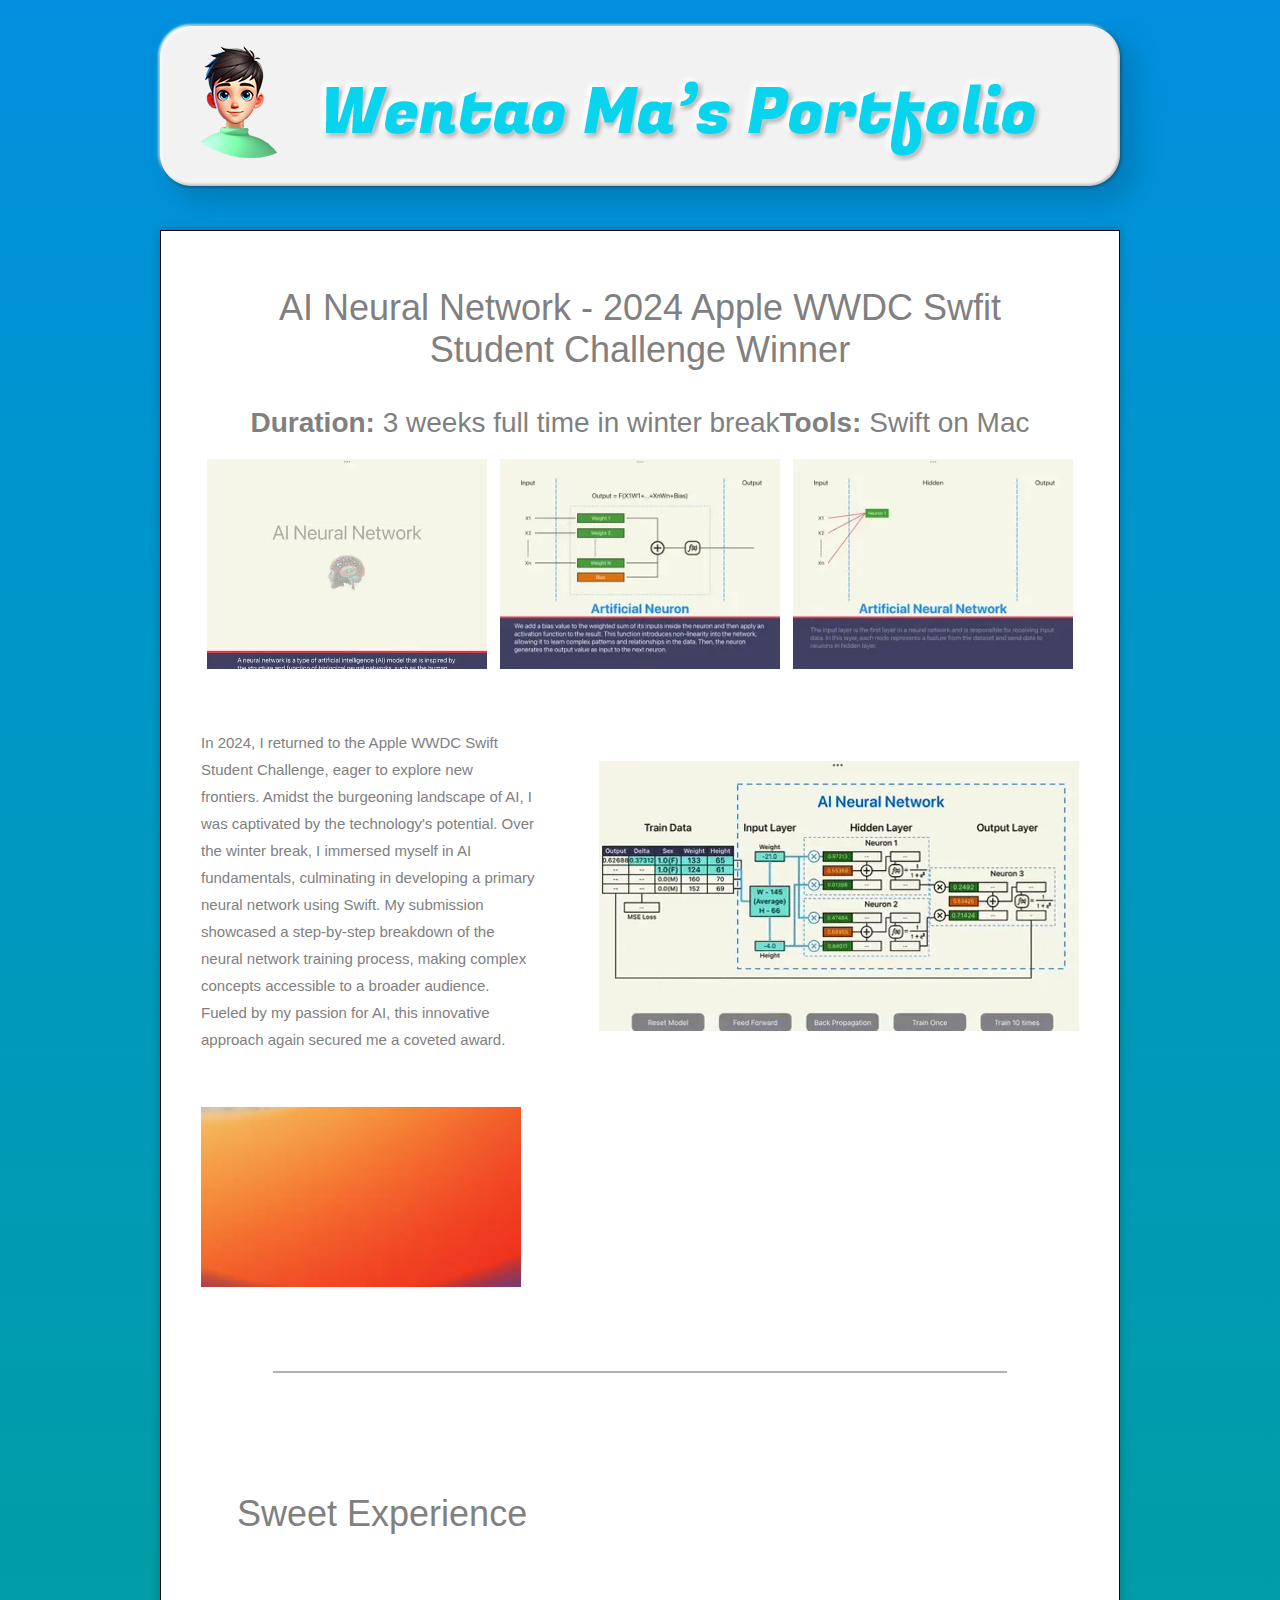
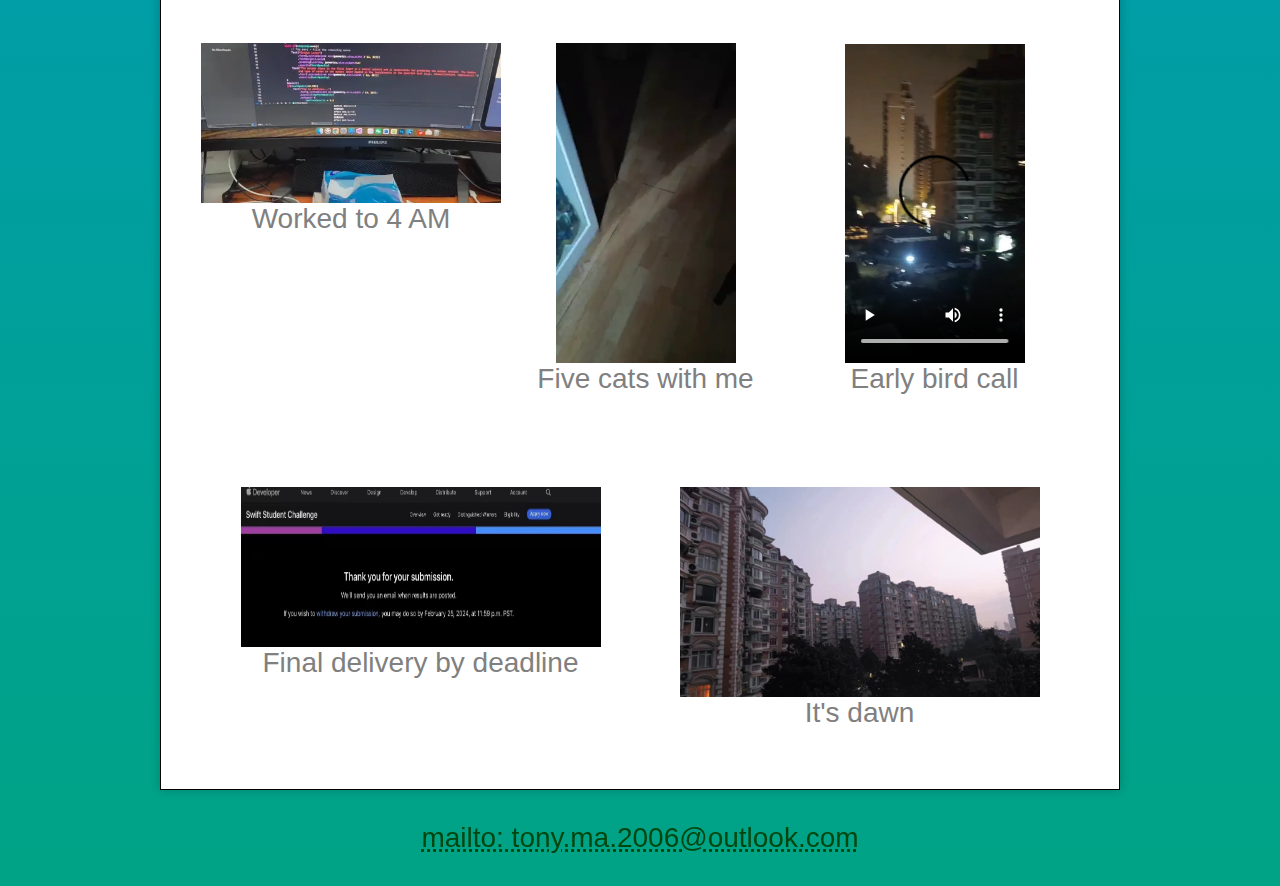
==== AINeuralNetwork.html @ d580c27d "Update01" ====
<!DOCTYPE html PUBLIC "-//W3C//DTD XHTML 1.0 Transitional//EN" "http://www.w3.org/TR/xhtml1/DTD/xhtml1-transitional.dtd">
<html xmlns="http://www.w3.org/1999/xhtml" lang="en">
<head profile="http://gmpg.org/xfn/11">
<meta http-equiv="Content-Type" content="text/html; charset=UTF-8">
<meta name="viewport" content="initial-scale=1.0, width=device-width">


<title>Wentao Ma‘s portfolio</title>

<link rel="shortcut icon" href="./Images/favicon.ico" title="Favicon">
<script src="https://code.jquery.com/jquery-3.6.0.min.js"></script>
<link rel="stylesheet" href="./Style/style.css" type="text/css" media="screen">
<link rel="stylesheet" href="./Resources/menu_cornermorph.css" type="text/css" media="screen">
<link rel="stylesheet" href="./Style/main.css">
<link rel="stylesheet" href="./Style/demo.css">

<meta name="keywords" content="Wentao, Ma, portfolio, Game, Application, Design, Computer, Science">
<meta name="description" content="Wentao Ma's portfolio - A boy likes new challenge and fun.">
<meta name="viewport" content="width=device-width, initial-scale=1.0">
<meta name="robots" content="index, follow, max-image-preview:large, max-snippet:-1, max-video-preview:-1">
<meta property="og:locale" content="en_US">
<meta property="og:type" content="website">
<meta property="og:title" content="Home - Wentao Ma's portfolio">
<meta property="og:url" content="https://tonytheshrimp.github.io/MyPortfolio/">
<meta property="og:site_name" content="Wentao Ma">
<meta property="og:image:width" content="1200">
<meta property="og:image:height" content="1074">
<meta property="og:image:type" content="image/jpeg">

<link rel="shortlink" href="https://tonytheshrimp.github.io/MyPortfolio/">
<link rel="icon" href="./Images/favicon32.png" sizes="32x32">
<link rel="icon" href="./Images/favicon192.png" sizes="192x192">
<link rel="apple-touch-icon" href="./Images/favicon180.png">
<meta name="msapplication-TileImage" content="./Images/favicon192.png">
	
	
</head>
<body>
<button id="fixed-button" onclick="ShowBoxes()" style="display:none;">Back</button>

<div class="container">

        <main>
		
			<section id="Section-Container">
				<div>
					<img class="banner" src="./Images/TopTitle.png" alt="Banner Image" />
				</div>

				<div id="centered-box05" class="centered-box">
	<div class="centered-box01-captial01">AI Neural Network - 2024 Apple WWDC Swfit Student Challenge Winner</div>
		<div class="project-duration"><b>Duration:</b> 3 weeks full time in winter break<b>Tools:</b> Swift on Mac </div>
		<div class="centered-box01-left">
			<div class="centered-box01-image-box">
				<img src="./Images/AINautralNetwork-2.webp" alt="Image 3" style="width:280px;height:210px;">
			</div>
			<div class="centered-box01-image-box">
				<img src="./Images/AINautralNetwork-3.webp" alt="Image 3" style="width:280px;height:210px;">
			</div>
			<div class="centered-box01-image-box">
				<img src="./Images/AINautralNetwork-4.webp" alt="Image 3" style="width:280px;height:210px;">
			</div>
		</div>
		<div class="centered-box01-right">
			<div class="centered-box01-description" style="font-size:15px">In 2024, I returned to the Apple WWDC Swift Student Challenge, eager to explore new frontiers. Amidst the burgeoning landscape of AI, I was captivated by the technology's potential. Over the winter break, I immersed myself in AI fundamentals, culminating in developing a primary neural network using Swift. My submission showcased a step-by-step breakdown of the neural network training process, making complex concepts accessible to a broader audience. Fueled by my passion for AI, this innovative approach again secured me a coveted award.<br /><br /><br />
			<img src="./Images/WWDCWinner2024.webp" alt="Image 3" style="width:320px;height:180px;">
			</div>
			<div class="centered-box01-image-box" style="padding-top:32px;">
				<img src="./Images/AINautralNetwork-1.webp" alt="Image 3" style="width:480px;height:270px;">
			</div>
		</div>
		<hr style="border: 1px solid #B0B0B0; width: 80%; margin: 64px auto;" />
		<div class="centered-box01-right">
			<div class="centered-box01-captial01">Sweet Experience<br /></div>
		</div>
		<div class="centered-box01-right">
			<div class="centered-box01-image-box" style="padding-top:32px;">
				<img src="./Images/AINautralNetwork-5.webp" alt="Image 3" style="width:300px;height:160px;">Worked to 4 AM</img>
			</div>
			<div class="centered-box01-image-box" style="padding-top:32px;">
				<img src="./Images/AINautralNetwork-6.webp" alt="Image 3" style="width:180px;height:320px;">Five cats with me</img>
			</div>
			<div class="centered-box01-image-box" style="padding-top:32px;">
				<video width="180" height="320" controls>
				  <source src="./Images/AINautralNetwork-6.mp4" type="video/mp4"></source>
				</video>
			<p style="text-align: center; text-color:black; display:block;font-size:16px;"></p>
			Early bird call
			</div>


		</div>
		<div class="centered-box01-right">
			<div class="centered-box01-image-box" style="padding-top:32px;">
				<img src="./Images/AINautralNetwork-8.webp" alt="Image 3" style="width:360px;height:160px;">Final delivery by deadline</img>
			</div>
			<div class="centered-box01-image-box" style="padding-top:32px;">
				<img src="./Images/AINautralNetwork-9.webp" alt="Image 3" style="width:360px;height:210px;">It's dawn</img>
			</div>
		</div>
	</div>
					<!--
	<div id="centered-box02" class="centered-box">
		<div class="centered-box01-captial01">Hellevator!</div>
		<div class="project-duration"><b>Duration:</b> 3 weeks full time  <b>Tools:</b> Unity </div>
		<div class="centered-box01-left">
			<div class="centered-box01-image-box">
				<img src="./Images/Helevator-1.webp" alt="Image 1" style="width:480px;height:270px;">
			</div>
			<div class="centered-box01-description" style="padding:16px;font-size:24px;">A whimsy game about sorting ghosts into the correct levels of the inferno.</div>
		</div>
		<div class="centered-box01-right">
			<div class="centered-box01-description">Step into the shoes of Dante, a twelve-year-old in an unexpected predicament. After a fateful math test cheat, he tumbles headfirst into the fiery depths of Hell. Now, under the watchful eye of the infamous Mephistopheles, Dante takes on a peculiar role: elevator operator to the underworld. As ghosts, spirits, and souls file past, he must swiftly judge their earthly transgressions based on their "life receipts." With the clock ticking and Mephistopheles's expectations soaring, Dante must navigate the delicate balance of justice and efficiency. One misstep could seal his fate in this infernal realm.</div>
			<div class="centered-box01-image-box">
				<img src="./Images/Helevator-2.webp" alt="Image 1" style="width:480px;height:270px;">
			</div>
		</div>
		<div class="centered-box01-left">
			<div class="centered-box01-image-box">
				<img src="./Images/Helevator-4.png" alt="Image 1" style="width:400px;height:225px;">
			</div>
			<div class="centered-box01-description" style="padding:16px;font-size:18px;">This game was developed during the National High School Game Academy in CMU.<br />Our team named Peculiar Geese with five members: Megan (production, sound design), Ellie (art), Ashley (art), Alex (programming) and me (programming).<br />It received the Best Use of TA Resources award for involving all the TAs in voiceover.</div>

		</div>
		<div class="centered-box01-right">
			<div class="centered-box01-image-box">
				<img src="./Images/Helevator-5.png" alt="Image 1" style="width:400px;height:225px;">
			</div>
			<div class="centered-box01-image-box">
				<img src="./Images/Helevator-6.png" alt="Image 1" style="width:400px;height:225px;">
			</div>
		</div>
		<div class="centered-box01-right">
			<div class="centered-box01-image-box">
				<img src="./Images/Helevator-3.webp" alt="Image 1" style="width:480px;height:270px;">
			</div>
			<div class="centered-box04-container" style="margin:16px">
			Source code and introduced video are available on Github and Youtube now.<br />
			<a href="https://youtu.be/_uwp3-n0640"><img src="./Images/ARSports-Youtube.webp" alt="Image 1" style="width:144px;height:44px;marging:10px;"></a>
			<a href="https://github.com/ObjectOops/Hellevator"><img src="./Images/GitHub_Logo.png" alt="Image 1" style="width:144px;height:64px;marging:10px;"></a>
			</div>
		</div>
	</div>
	<div id="centered-box03" class="centered-box">
		<div class="centered-box01-captial01">Monument Valley Clone</div>
		<div class="project-duration"><b>Duration:</b> 6 weeks in summer break<b>Tools:</b> Unity, Javascript </div>
		<div class="centered-box01-right">
		</div>
		<div class="centered-box01-right">
			<div class="centered-box01-description">Monument Valley is one of my favorite games. Cleverly using optical illusions, the game creates seemingly impossible mazes and paths, giving players a sense of surprise and accomplishment when solving puzzles. The first time I saw this game, I couldn't help but be amazed by its creativity. <br /></div>
			<div class="centered-box01-image-box">
				<img src="./Images/3DProject-5.png" alt="Image 1" style="width:240px;height:360px;">
			</div>
		</div>
		<div class="centered-box01-right">
			<div class="centered-box01-image-box">
				<img src="./Images/3DProject-6.jpg" alt="Image 1" style="width:360px;height:320px;">
				<img src="./Images/3DProject-7.gif" alt="Image 1" style="width:360px;height:320px;">
			</div>
			<div class="centered-box01-description">This summer, based on the open source project on Github:<a href="https://github.com/snhwv/Monument-Valley">https://github.com/snhwv/Monument-Valley</a>, I made a simple implementation myself.<br />The basic 3D visual dislocation technology of the Monument Valley game is just orthogonal projection in computer graphics. After projecting 3D objects onto a 2D plane, the connection relationship of 3D space objects is determined based on the position relationship on the 2D plane. This makes it possible to achieve path connections that are impossible in reality.
			<img src="./Images/3DProject-8.png" alt="Image 1" style="width:480px;height:250px;">
			</div>

		</div>

		<div class="centered-box01-right">
		The original open source project is based on the Javascript, use three.js framework. After understanding the basic principles, I implemented the game using Javascript and Unity, and made several simple experimental levels.
		</div>
		<div class="centered-box01-right">
			<div class="centered-box01-image-box">
				<img src="./Images/3DProject-1.webp" alt="Image 1" style="width:240px;height:225px;">
			</div>
			<div class="centered-box01-image-box">
				<img src="./Images/3DProject-2.webp" alt="Image 1" style="width:240px;height:225px;">
			</div>
			<div class="centered-box01-image-box">
				<img src="./Images/3DProject-3.webp" alt="Image 1" style="width:240px;height:225px;">
			</div>

		</div>
	</div>
	<div id="centered-box04" class="centered-box">
		<div class="centered-box01-right">
		<div class="centered-box01-captial01">还没做好</div>
		</div>
	</div>
	<div id="centered-box05" class="centered-box">
	<div class="centered-box01-captial01">AI Neural Network - 2024 Apple WWDC Swfit Student Challenge Winner</div>
		<div class="project-duration"><b>Duration:</b> 3 weeks full time in winter break<b>Tools:</b> Swift on Mac </div>
		<div class="centered-box01-left">
			<div class="centered-box01-image-box">
				<img src="./Images/AINautralNetwork-2.webp" alt="Image 3" style="width:280px;height:210px;">
			</div>
			<div class="centered-box01-image-box">
				<img src="./Images/AINautralNetwork-3.webp" alt="Image 3" style="width:280px;height:210px;">
			</div>
			<div class="centered-box01-image-box">
				<img src="./Images/AINautralNetwork-4.webp" alt="Image 3" style="width:280px;height:210px;">
			</div>
		</div>
		<div class="centered-box01-right">
			<div class="centered-box01-description" style="font-size:15px">In 2024, I returned to the Apple WWDC Swift Student Challenge, eager to explore new frontiers. Amidst the burgeoning landscape of AI, I was captivated by the technology's potential. Over the winter break, I immersed myself in AI fundamentals, culminating in developing a primary neural network using Swift. My submission showcased a step-by-step breakdown of the neural network training process, making complex concepts accessible to a broader audience. Fueled by my passion for AI, this innovative approach again secured me a coveted award.<br /><br /><br />
			<img src="./Images/WWDCWinner2024.webp" alt="Image 3" style="width:320px;height:180px;">
			</div>
			<div class="centered-box01-image-box" style="padding-top:32px;">
				<img src="./Images/AINautralNetwork-1.webp" alt="Image 3" style="width:480px;height:270px;">
			</div>
		</div>
		<div class="centered-box01-right">
			<div class="centered-box01-description" style="font-size:18px">Sweet Experience<br /></div>
		</div>
		<div class="centered-box01-right">
			<div class="centered-box01-image-box" style="padding-top:32px;">
				<img src="./Images/AINautralNetwork-5.webp" alt="Image 3" style="width:300px;height:160px;">Worked to 4 AM</img>
			</div>
			<div class="centered-box01-image-box" style="padding-top:32px;">
				<img src="./Images/AINautralNetwork-6.webp" alt="Image 3" style="width:180px;height:320px;">Five cats with me</img>
			</div>
			<div class="centered-box01-image-box" style="padding-top:32px;">
				<video width="180" height="320" controls>
				  <source src="./Images/AINautralNetwork-6.mp4" type="video/mp4"></source>
				</video>
			<p style="text-align: center; text-color:black; display:block;font-size:16px;"></p>
			Early bird call
			</div>


		</div>
		<div class="centered-box01-right">
			<div class="centered-box01-image-box" style="padding-top:32px;">
				<img src="./Images/AINautralNetwork-8.webp" alt="Image 3" style="width:360px;height:160px;">Final delivery by deadline</img>
			</div>
			<div class="centered-box01-image-box" style="padding-top:32px;">
				<img src="./Images/AINautralNetwork-9.webp" alt="Image 3" style="width:360px;height:210px;">It's dawn</img>
			</div>
		</div>
	</div>
	<div id="centered-box06" class="centered-box">
		<div class="centered-box01-captial01">Computer Graphics Course</div>
		<div class="centered-box01-right">
			<div class="centered-box01-description" style="font-size:15px">I studied the basic courses of computer graphics at edx, learned the necessary mathematical knowledge, understood the concepts of 3D, the principles of space mapping, and the basic implementation algorithms such as texturing and lighting.
			</div>
			<div class="centered-box01-image-box" style="padding-top:32px;">
				<img src="./Images/Other-1.webp" alt="Image 3" style="width:240px;height:270px;">
			</div>
		</div>
		<div class="centered-box01-captial01">Unity Shader Implementation</div>
		<div class="centered-box01-right">
			<div class="centered-box01-description" style="font-size:15px">Although Unity has provided the ShaderGraph function to simplify the implementation of shaders greatly, experienced seniors recommended that I understand the implementation of shaders from the code level as a necessary essential skill for a developer, so I followed the tutorial and worked hard to implement some basic shaders. This allowed me to understand the fundamental underlying logic of 3D graphics operations. I also more clearly mastered implementing simple shaders as needed and controlling the realization of the required 3D effects.
			</div>
		</div>
		<div class="centered-box01-right">
			<div class="centered-box01-image-box" style="padding-top:32px;">
				<img src="./Images/Other-2.webp" alt="Image 3" style="width:260px;height:160px;">Simple Shader</img>
			</div>
			<div class="centered-box01-image-box" style="padding-top:32px;">
				<img src="./Images/Other-3.webp" alt="Image 3" style="width:260px;height:160px;">Bump Map</img>
			</div>
			<div class="centered-box01-image-box" style="padding-top:32px;">
				<img src="./Images/Other-4.webp" alt="Image 3" style="width:260px;height:160px;">Illumination</img>
			</div>
		</div>
		<div class="centered-box01-right">
			<div class="centered-box01-image-box" style="padding-top:32px;">
				<img src="./Images/Other-5.webp" alt="Image 3" style="width:260px;height:160px;">Illumination 2</img>
			</div>
			<div class="centered-box01-image-box" style="padding-top:32px;">
				<img src="./Images/Other-6.webp" alt="Image 3" style="width:260px;height:160px;">Transparent</img>
			</div>
			<div class="centered-box01-image-box" style="padding-top:32px;">
				<img src="./Images/Other-7.webp" alt="Image 3" style="width:260px;height:160px;">Mirror</img>
			</div>
		</div>
		<div class="centered-box01-right">
			<div class="centered-box01-image-box" style="padding-top:32px;">
				<img src="./Images/Other-8.webp" alt="Image 3" style="width:260px;height:160px;">360 view box</img>
			</div>
			<div class="centered-box01-image-box" style="padding-top:32px;">
				<img src="./Images/Other-9.webp" alt="Image 3" style="width:260px;height:160px;">Water</img>
			</div>
			<div class="centered-box01-image-box" style="padding-top:32px;">
				<img src="./Images/Other-10.webp" alt="Image 3" style="width:260px;height:160px;">Frog</img>
			</div>
		</div>
	</div>
		-->
					<div style="margin:32px;">
						<p> <a href="mailto: tony.ma.2006@outlook.com" style="color:red;"> mailto: tony.ma.2006@outlook.com </a></p>
					</div>
				</div></section>
    
            
     
        </main>
    </div>
	
<script>
	/*
    let aniImageReady = [false, false, false, false, false, false];

// 添加鼠标悬停事件监听器
document.getElementById('imgBox01').addEventListener('mouseover', () => {
	if (aniImageReady[5]) {
        // 更改图像源
        const img1 = document.getElementById('imgBoxFore01');
        img1.style.display = "none";  // 显示图片
        const img2 = document.getElementById('imgBoxAni01');
        img2.style.display = "block";  // 显示图片
	/*
    document.getElementById('imgBoxFore01').src = './Images/ARSports-1.webp';
     document.getElementById('item-title01').style.color = 'blue';
     */ /*
    }
	
});

// 添加鼠标移出事件监听器
document.getElementById('imgBox01').addEventListener('mouseout', () => {
	if (aniImageReady[5]) {
		// 恢复原始图像源
		const img1 = document.getElementById('imgBoxFore01');
		img1.style.display = "block";  // 显示图片
		const img2 = document.getElementById('imgBoxAni01');
		img2.style.display = "none";  // 显示图片
	}
});

// 添加鼠标悬停事件监听器
document.getElementById('imgBox02').addEventListener('mouseover', () => {
    // 更改图像源
    document.getElementById('imgBoxFore02').src = './Images/Helevator-1.webp';
	 document.getElementById('item-title02').style.color = 'blue';
});

// 添加鼠标移出事件监听器
document.getElementById('imgBox02').addEventListener('mouseout', () => {
    // 恢复原始图像源
    document.getElementById('imgBoxFore02').src = './Images/Helevator-0.webp';
	document.getElementById('item-title02').style.color = 'gray';
});
	
// 添加鼠标悬停事件监听器
document.getElementById('imgBox03').addEventListener('mouseover', () => {
    // 更改图像源
    document.getElementById('imgBoxFore03').src = './Images/3DProject-1.webp';
	document.getElementById('item-title03').style.color = 'blue';
});

// 添加鼠标移出事件监听器
document.getElementById('imgBox03').addEventListener('mouseout', () => {
    // 恢复原始图像源
    document.getElementById('imgBoxFore03').src = './Images/3DProject-0.webp';
	document.getElementById('item-title03').style.color = 'gray';
} );
	 
// 添加鼠标悬停事件监听器
document.getElementById('imgBox04').addEventListener('mouseover', () => {
    // 更改图像源
    document.getElementById('imgBoxFore04').src = './Images/ARSports-1.webp';
	document.getElementById('item-title04').style.color = 'blue';
});

// 添加鼠标移出事件监听器
document.getElementById('imgBox04').addEventListener('mouseout', () => {
    // 恢复原始图像源
    document.getElementById('imgBoxFore04').src = './Images/ARSports-0.webp';
	document.getElementById('item-title04').style.color = 'gray';
});

// 添加鼠标悬停事件监听器
document.getElementById('imgBox05').addEventListener('mouseover', () => {
    // 更改图像源
    document.getElementById('imgBoxFore05').src = './Images/AINautralNetwork-1.webp';
	 document.getElementById('item-title05').style.color = 'blue';
});

// 添加鼠标移出事件监听器
document.getElementById('imgBox05').addEventListener('mouseout', () => {
    // 恢复原始图像源
    document.getElementById('imgBoxFore05').src = './Images/AINautralNetwork-0.webp';
	document.getElementById('item-title05').style.color = 'gray';
});
	 
// 添加鼠标悬停事件监听器
document.getElementById('imgBox06').addEventListener('mouseover', () => {
    // 更改图像源
    document.getElementById('imgBoxFore06').src = './Images/Other-1.webp';
	document.getElementById('item-title06').style.color = 'blue';
});

// 添加鼠标移出事件监听器
document.getElementById('imgBox06').addEventListener('mouseout', () => {
    // 恢复原始图像源
    document.getElementById('imgBoxFore06').src = './Images/Other-0.webp';
	document.getElementById('item-title06').style.color = 'gray';
});

	

	window.onload = function () {
        console.log('window.onload');
        const img1 = document.getElementById('imgBoxAni01');
        img1.src = './Images/ARSports-1.webp';  // 在页面完全加载后设置图片的 src
		img1.style.display = "block";  // 显示图片

        img1.onload = function () {
			aniImageReady[0] = true;
            console.log('Image01 load!');
		};

        const img2 = document.getElementById('imgBoxAni02');
        img2.src = './Images/Helevator-1.webp';  // 在页面完全加载后设置图片的 src
        img2.style.display = "block";  // 显示图片

        img2.onload = function () {
            aniImageReady[1] = true;
		};

        const img3 = document.getElementById('imgBoxAni03');
        img3.src = './Images/3DProject-1.webp';  // 在页面完全加载后设置图片的 src
        img3.style.display = "block";  // 显示图片

        img3.onload = function () {
            aniImageReady[2] = true;
		};

        const img4 = document.getElementById('imgBoxAni04');
        img4.src = './Images/Other-1.webp';  // 在页面完全加载后设置图片的 src
        img4.style.display = "block";  // 显示图片

        img4.onload = function () {
            aniImageReady[3] = true;
		};

        const img5 = document.getElementById('imgBoxAni05');
        img5.src = './Images/AINautralNetwork-1.webp';  // 在页面完全加载后设置图片的 src
        img5.style.display = "block";  // 显示图片

        img5.onload = function () {
            aniImageReady[4] = true;
		};

        const img6 = document.getElementById('imgBoxAni07');
        img6.src = './Images/ARSports-1.webp';  // 在页面完全加载后设置图片的 src
        img6.style.display = "block";  // 显示图片

        img6.onload = function () {
            aniImageReady[5] = true;
        };
    };
	*/
var currentBox = null;

$(document).ready(function() {
	window.scrollTo(0, 0);

    $('#gallery-item01').click(function() {
		HideBoxes(); 
		$('#centered-box01').fadeIn(400); // 淡入效果
		currentBox = $('#centered-box01');
    });
    $('#gallery-item02').click(function() {
        HideBoxes(); 
		$('#centered-box02').fadeIn(400); // 淡入效果
		currentBox = $('#centered-box02');
    });
    $('#gallery-item03').click(function() {
        HideBoxes(); 
		$('#centered-box03').fadeIn(400); // 淡入效果
		currentBox = $('#centered-box03');
    });
    $('#gallery-item04').click(function() {
        HideBoxes(); 
		$('#centered-box04').fadeIn(400); // 淡入效果
		currentBox = $('#centered-box04');
    });
    $('#gallery-item05').click(function() {
        HideBoxes(); 
		$('#centered-box05').fadeIn(400); // 淡入效果
		currentBox = $('#centered-box05');
    });
    $('#gallery-item06').click(function() {
        HideBoxes(); 
		$('#centered-box06').fadeIn(400); // 淡入效果
		currentBox = $('#centered-box06');
    });
});


function HideBoxes($target){
	$('#gallery-container').fadeOut(200); // 淡出效果
	$('#fixed-button').fadeIn(400);
		
	$('#Section-Container').height('auto');
	// 延时调用
	setTimeout(function() {
		$('#Section-Container').height( $('#Section-Container').scrollHeight + 'px');
	}, 500);
}

function ShowBoxes(){
	if(currentBox!==null){
		currentBox.fadeOut(200);
	}
	$('#gallery-container').fadeIn(400); // 1000表示淡出时间为1秒（1000毫秒）
	
	$('#fixed-button').fadeOut(200);
		
	$('#Section-Container').height('auto');
	
	// 延时调用
	setTimeout(function() {
		$('#Section-Container').height( $('#Section-Container').scrollHeight + 'px');
	}, 500);
}

</script>

</body>
</html>
---- Style/style.css ----
html {
	font-family: "Helvetica Neue", Helvetica, Tahoma, Arial, sans-serif;
}
html,
body {
  overscroll-behavior-x: none;
  overscroll-behavior-y: none;
  scroll-behavior: smooth;
  min-height: 100%;
}

body {
	display: flex;
	position: relative;
    flex-direction: column;
	align-items: center;
	margin: 0;
	overflow-x: hidden;
	background: linear-gradient(
		to bottom,
		oklch(60% 0.2 230),
		oklch(60% 0.2 180)
	);
	color: #333;
}

.banner {
	width: 1080px;
	height: auto;
	padding-top: 20px;
	display: flex;
	z-index:0;
}

#fixed-button {
  display: none;
  position: fixed;
  top: 320px; /* 距离底部20px */
  left: 50%;
  transform: translateX(500px);
  z-index: 999; /* 设置z-index确保按钮在其他元素之上 */
  background-color: #4CAF50; /* 按钮背景色 */
  color: white;
  padding: 15px 32px;
  text-align: center;
  text-decoration: none;
  display: inline-block;
  font-size: 16px;
}

.centered-box{ 
	display: block;
	width: 960px;
	height: auto;
    padding: 20px;
    background-color: white;
    border: 1px solid #000;
    box-shadow: 0 0 10px rgba(0, 0, 0, 0.2);
    text-align: center;
	color:#808080;
}

.centered-box-01-container {
	display: flex;
    flex-direction: column; /* 垂直排列子元素 */
    width: 100%;
    margin: 0 auto;
    padding: 20px;
}

.centered-box01-captial01 {
	font-size:36px;
	margin: 36px;
}

.centered-box01-left {
    padding: 20px;
	width:100%;
    display: flex;
}

.video-container {
  display: flex;
  flex-direction: column;
  align-items: center;
}

.centered-box01-image-box {
	flex: 1;
    display: fixed;
    text-align: center;
    margin-bottom: 20px;
}

.centered-box01-image-box img {
    width:210px;
    height: 280px;
    display: block;
    margin: 0 auto;
}

.centered-box01-caption {
    margin-top: 15px;
	font-size: 16px;
}

.centered-box01-right {
    width:100%;
    padding: 20px;
	display: flex;
}

.centered-box01-description {
	flex:4;
    flex-grow: 1;
	font-size: 20px;
	text-align: left;
	padding-right: 64px;
	line-height: 1.8;
}

.centered-box-02-container {
	display: none;
    flex-direction: column; /* 垂直排列子元素 */
    width: 100%;
    margin: 0 auto;
    padding: 20px;
}

.centered-box-03-container {
	display: none;
    flex-direction: column; /* 垂直排列子元素 */
    width: 100%;
    margin: 0 auto;
    padding: 20px;
}

.centered-box-04-container {
	display: none;
    flex-direction: column; /* 垂直排列子元素 */
    width: 100%;
    margin: 0 auto;
    padding: 20px;
}

.centered-box04-image-box {
	flex: 1;
    display: fixed;
    text-align: center;
    margin-bottom: 8px;
}
.centered-box01-image-box img {
    display: block;
    margin: 0 auto;
}

.centered-box04-left {
    width:100%;
    padding: 6px;
	display: flex;
}

.centered-box04-right {
    width:100%;
    padding: 6px;
	display: flex;
}

.centered-box04-container{
	flex:4;
    flex-grow: 1;
	font-size: 20px;
	text-align: center;
	padding-right: 64px;
}
.centered-box04-container img{
	margin:8px;
}

.centered-box-next-button {
	flex:1
    align-self: flex-end;
	padding: 10px 20px;
    background-color: #007BFF;
    color: white;
    border: none;
    cursor: pointer;
    font-size: 16px;
    margin-top: 20px;
}

.centered-box-next-button:hover {
    background-color: #0056b3;
}

.gallery {
	display: grid;
	grid-template-columns: repeat(3, 390px);
	grid-gap: 0px;
	justify-content: center;
	margin: 8px 0;
}
.gallery-item {
	position: relative;
	width: 360px;
	height: 450px;
	text-align: center;
    cursor: pointer; /* 设置光标为手形 */
}
.gallery-item:hover {
    transform: scale(1.08); /* 放大15% */
}

.gallery-item img.background {
	width: 100%;
	height: 100%;
	object-fit: cover;
}
.gallery-item img.foreground {
	position: absolute;
	top: 5%;
	left: 50%;
	transform: translateX(-50%);
	width: 94%;
	height: 60%;
    pointer-events: none; 
}
.item-title {
	position: absolute;
	bottom: 15%;
	left: 50%;
	transform: translateX(-50%);
	margin: 0;
	width: 75%;
	height: 30%;
	color: gray;
	display: flex;
	align-items: center;
	justify-content: center;
    pointer-events: none;
}
.footer {
	width: 100%;
	text-align: center;
	padding: 16px;
	background-color: #f1f1f1;
}

.text-container {
	position: absolute;
	bottom: 12%;
	left: 50%;
	transform: translateX(-50%);
	margin: 0;
	width: 86%; 
	height: 20%;
	align-items: center;
	justify-content: center;
	pointer-events: none;
	text-align: left;
	color: black;
}

.small-text {
	background-color: lightgray; /* 浅灰色背景 */
	font-size: 14px; /* 较小字体 */
	margin: 10px 0; /* 段落间距 */
	color: black;
}

.large-bold-text {
	font-weight: bold; /* 加粗字体 */
	font-size: 16px; /* 较大字体 */
	margin: 10px 0; /* 段落间距 */
	color: #404040;
}

.normal-text {
	font-size: 14px; /* 正常字体大小 */
	margin: 10px 0; /* 段落间距 */
	color: gray;
}
---- Resources/menu_cornermorph.css ----
/* Menu Button */

.hvr-underline-from-center {
  display: inline-block;
  vertical-align: middle;
  -webkit-transform: perspective(1px) translateZ(0);
  transform: perspective(1px) translateZ(0);
  box-shadow: 0 0 1px transparent;
  position: relative;
  overflow: hidden;
}
.hvr-underline-from-center:before {
  content: "";
  position: absolute;
  z-index: -1;
  left: 50%;
  right: 50%;
  bottom: 0;
  background: #ffffff;
  height: 2px;
  -webkit-transition-property: left, right;
  transition-property: left, right;
  -webkit-transition-duration: 0.5s;
  transition-duration: 0.5s;
  -webkit-transition-timing-function: ease-out;
  transition-timing-function: ease-out;
}
.hvr-underline-from-center:hover:before, .hvr-underline-from-center:focus:before, .hvr-underline-from-center:active:before {
  left: 0;
  right: 0;
}

.menuHolder {
  	z-index: 9999999999;
	position:fixed;
	top: 38px;
	right:39px;
}
.menuCircle {
  	z-index: 999999999;
	padding:20px 21px 20px 21px;
	-moz-border-radius: 50px;
	-webkit-border-radius: 50px;
	border-radius: 50px;
	-khtml-border-radius: 50px;
	background-color:#f3a6ad;
	position:fixed;
	top: 19px;
	right:18px;
  width: 41px;
  height: 43px;
}

.c-hamburger {
  z-index: 9999999999;
  display: block;
  position: relative;
  overflow: hidden;
  margin: 0px;
  padding: 0px;
  width: 41px;
  height: 43px;
  font-size: 0;
  text-indent: -9999px;
  -webkit-appearance: none;
  -moz-appearance: none;
  appearance: none;
  box-shadow: none;
  border-radius: none;
  border: none;
  cursor: pointer;
  -webkit-transition: background 0.3s;
  transition: background 0.3s;
}

.c-hamburger:focus {
  outline: none;
}

.c-hamburger span {
  display: block;
  position: absolute;
  top: 20px;
  left: 0px;
  right: 0px;
  height: 6px;
  background: #FFFFFF;
	-moz-border-radius: 10px;
-webkit-border-radius: 10px;
border-radius: 10px;
-khtml-border-radius: 10px;
}

.c-hamburger span::before,
.c-hamburger span::after {
  position: absolute;
  display: block;
  left: 0;
  width: 100%;
  height: 6px;
  background-color: #FFFFFF;
  background: #FFFFFF; 
	-moz-border-radius: 10px;
-webkit-border-radius: 10px;
border-radius: 10px;
-khtml-border-radius: 10px;
  content: "";
}

.c-hamburger span::before {
  top: -14px;
}

.c-hamburger span::after {
  bottom: -14px;
}


/**
 * Style 2
 * 
 * Hamburger to "x" (htx). Takes on a hamburger shape, bars slide
 * down to center and transform into an "x".
 */
.c-hamburger--htx {
  background-color: transparent;
}

.c-hamburger--htx span {
  -webkit-transition: background 0s 0.3s;
          transition: background 0s 0.3s;
}

.c-hamburger--htx span::before,
.c-hamburger--htx span::after {
  -webkit-transition-duration: 0.3s, 0.3s;
          transition-duration: 0.3s, 0.3s;
  -webkit-transition-delay: 0.3s, 0s;
          transition-delay: 0.3s, 0s;
}

.c-hamburger--htx span::before {
  -webkit-transition-property: top, -webkit-transform;
          transition-property: top, transform;
}

.c-hamburger--htx span::after {
  -webkit-transition-property: bottom, -webkit-transform;
          transition-property: bottom, transform;
}

/* active state, i.e. menu open */
.c-hamburger--htx.is-active {
  background-color: transparent; 
}

.c-hamburger--htx.is-active span {
  background: none;
}

.c-hamburger--htx.is-active span::before {
  top: 0;
  -webkit-transform: rotate(45deg);
      -ms-transform: rotate(45deg);
          transform: rotate(45deg);
}

.c-hamburger--htx.is-active span::after {
  bottom: 0;
  -webkit-transform: rotate(-45deg);
      -ms-transform: rotate(-45deg);
          transform: rotate(-45deg);
}

.c-hamburger--htx.is-active span::before,
.c-hamburger--htx.is-active span::after {
  -webkit-transition-delay: 0s, 0.3s;
          transition-delay: 0s, 0.3s;
}




.link-list {
	font-size:35px;
	line-height:50px;
	color:#ffffff;
	letter-spacing:1px;
	padding-top:100px;
	padding-left:20%;
}
.link-list li {list-style:none;}
.link-list a:link {color:#ffffff; text-decoration:none;}
.link-list a:visited {color:#ffffff; text-decoration:none;}
.link-list a:hover {color:#ffffff; text-decoration-line: underline; text-decoration-style: wavy; text-decoration-color: #ffffff; text-decoration-thickness: 2px; text-underline-offset: 6px;}
.link-list a:active {color:#ffffff; text-decoration:none;}

.menu-button {
	position: fixed;
	top: 20px;
	right:20px;
	z-index: 9999999999;
	padding: 0;
	border: none;
	color: #ffffff;
	background-color:#f3a6ad;
   	width:49px;
   	height:49px;
	-moz-border-radius: 25px;
	border-radius: 25px;
	
}

.menu-button span {
	display: none;
}

.menu-button:hover {
	cursor:pointer;
}

/* Menu */
.menu-wrap {
	position: fixed;
	z-index: 9999999999;
	background-color:#f3a6ad;
	-webkit-transition: width 0.3s, height 0.3s;
	transition: width 0.3s, height 0.3s;
	width: 0;
	height: 0;
	font-size: 1.5em;
	top:0px;
	right:0px;
	-webkit-transform-origin: 100% 0%;
	transform-origin: 100% 0%;
	-moz-border-bottom-left-radius: 500px;
	border-bottom-left-radius: 500px;
}

.menu {
	height: 100%;
	opacity: 0;
	font-size: 0.65em;
	color: #ffffff;
	text-align: center;
}


/* Shown menu */
.show-menu .content::before {
	opacity: 1;
	-webkit-transition: opacity 0.3s;
	transition: opacity 0.3s;
	-webkit-transform: translate3d(0,0,0);
	transform: translate3d(0,0,0);
}

.show-menu .menu-wrap {
	width: 500px;
	height: 500px;
	-moz-border-bottom-left-radius: 500px;
	border-bottom-left-radius: 500px;
	-webkit-animation: anim-jelly 0.8s linear forwards;
	animation: anim-jelly 0.8s linear forwards;
}

.show-menu .menu {
	opacity: 1;
	-webkit-transition: opacity 0.3s 0.3s;
	transition: opacity 0.3s 0.3s;
}

/* Generated with Bounce.js. Edit at http://goo.gl/PJ93gs */

@-webkit-keyframes anim-jelly { 
  0% { -webkit-transform: matrix3d(0, 0, 0, 0, 0, 0, 0, 0, 0, 0, 1, 0, 0, 0, 0, 1); transform: matrix3d(0, 0, 0, 0, 0, 0, 0, 0, 0, 0, 1, 0, 0, 0, 0, 1); }
  3.333333% { -webkit-transform: matrix3d(0.32778, 0, 0, 0, 0, 0.32778, 0, 0, 0, 0, 1, 0, 0, 0, 0, 1); transform: matrix3d(0.32778, 0, 0, 0, 0, 0.32778, 0, 0, 0, 0, 1, 0, 0, 0, 0, 1); }
  6.666667% { -webkit-transform: matrix3d(0.69875, 0, 0, 0, 0, 0.69875, 0, 0, 0, 0, 1, 0, 0, 0, 0, 1); transform: matrix3d(0.69875, 0, 0, 0, 0, 0.69875, 0, 0, 0, 0, 1, 0, 0, 0, 0, 1); }
  10% { -webkit-transform: matrix3d(1, 0, 0, 0, 0, 1, 0, 0, 0, 0, 1, 0, 0, 0, 0, 1); transform: matrix3d(1, 0, 0, 0, 0, 1, 0, 0, 0, 0, 1, 0, 0, 0, 0, 1); }
  13.333333% { -webkit-transform: matrix3d(1.1815, 0, 0, 0, 0, 1.1815, 0, 0, 0, 0, 1, 0, 0, 0, 0, 1); transform: matrix3d(1.1815, 0, 0, 0, 0, 1.1815, 0, 0, 0, 0, 1, 0, 0, 0, 0, 1); }
  16.666667% { -webkit-transform: matrix3d(1.24402, 0, 0, 0, 0, 1.24402, 0, 0, 0, 0, 1, 0, 0, 0, 0, 1); transform: matrix3d(1.24402, 0, 0, 0, 0, 1.24402, 0, 0, 0, 0, 1, 0, 0, 0, 0, 1); }
  20% { -webkit-transform: matrix3d(1.21871, 0, 0, 0, 0, 1.21871, 0, 0, 0, 0, 1, 0, 0, 0, 0, 1); transform: matrix3d(1.21871, 0, 0, 0, 0, 1.21871, 0, 0, 0, 0, 1, 0, 0, 0, 0, 1); }
  23.333333% { -webkit-transform: matrix3d(1.14702, 0, 0, 0, 0, 1.14702, 0, 0, 0, 0, 1, 0, 0, 0, 0, 1); transform: matrix3d(1.14702, 0, 0, 0, 0, 1.14702, 0, 0, 0, 0, 1, 0, 0, 0, 0, 1); }
  26.666667% { -webkit-transform: matrix3d(1.06589, 0, 0, 0, 0, 1.06589, 0, 0, 0, 0, 1, 0, 0, 0, 0, 1); transform: matrix3d(1.06589, 0, 0, 0, 0, 1.06589, 0, 0, 0, 0, 1, 0, 0, 0, 0, 1); }
  30% { -webkit-transform: matrix3d(1, 0, 0, 0, 0, 1, 0, 0, 0, 0, 1, 0, 0, 0, 0, 1); transform: matrix3d(1, 0, 0, 0, 0, 1, 0, 0, 0, 0, 1, 0, 0, 0, 0, 1); }
  33.333333% { -webkit-transform: matrix3d(0.9603, 0, 0, 0, 0, 0.9603, 0, 0, 0, 0, 1, 0, 0, 0, 0, 1); transform: matrix3d(0.9603, 0, 0, 0, 0, 0.9603, 0, 0, 0, 0, 1, 0, 0, 0, 0, 1); }
  36.666667% { -webkit-transform: matrix3d(0.94663, 0, 0, 0, 0, 0.94663, 0, 0, 0, 0, 1, 0, 0, 0, 0, 1); transform: matrix3d(0.94663, 0, 0, 0, 0, 0.94663, 0, 0, 0, 0, 1, 0, 0, 0, 0, 1); }
  40% { -webkit-transform: matrix3d(0.95217, 0, 0, 0, 0, 0.95217, 0, 0, 0, 0, 1, 0, 0, 0, 0, 1); transform: matrix3d(0.95217, 0, 0, 0, 0, 0.95217, 0, 0, 0, 0, 1, 0, 0, 0, 0, 1); }
  43.333333% { -webkit-transform: matrix3d(0.96784, 0, 0, 0, 0, 0.96784, 0, 0, 0, 0, 1, 0, 0, 0, 0, 1); transform: matrix3d(0.96784, 0, 0, 0, 0, 0.96784, 0, 0, 0, 0, 1, 0, 0, 0, 0, 1); }
  46.666667% { -webkit-transform: matrix3d(0.98559, 0, 0, 0, 0, 0.98559, 0, 0, 0, 0, 1, 0, 0, 0, 0, 1); transform: matrix3d(0.98559, 0, 0, 0, 0, 0.98559, 0, 0, 0, 0, 1, 0, 0, 0, 0, 1); }
  50% { -webkit-transform: matrix3d(1, 0, 0, 0, 0, 1, 0, 0, 0, 0, 1, 0, 0, 0, 0, 1); transform: matrix3d(1, 0, 0, 0, 0, 1, 0, 0, 0, 0, 1, 0, 0, 0, 0, 1); }
  53.333333% { -webkit-transform: matrix3d(1.00868, 0, 0, 0, 0, 1.00868, 0, 0, 0, 0, 1, 0, 0, 0, 0, 1); transform: matrix3d(1.00868, 0, 0, 0, 0, 1.00868, 0, 0, 0, 0, 1, 0, 0, 0, 0, 1); }
  56.666667% { -webkit-transform: matrix3d(1.01167, 0, 0, 0, 0, 1.01167, 0, 0, 0, 0, 1, 0, 0, 0, 0, 1); transform: matrix3d(1.01167, 0, 0, 0, 0, 1.01167, 0, 0, 0, 0, 1, 0, 0, 0, 0, 1); }
  60% { -webkit-transform: matrix3d(1.01046, 0, 0, 0, 0, 1.01046, 0, 0, 0, 0, 1, 0, 0, 0, 0, 1); transform: matrix3d(1.01046, 0, 0, 0, 0, 1.01046, 0, 0, 0, 0, 1, 0, 0, 0, 0, 1); }
  63.333333% { -webkit-transform: matrix3d(1.00703, 0, 0, 0, 0, 1.00703, 0, 0, 0, 0, 1, 0, 0, 0, 0, 1); transform: matrix3d(1.00703, 0, 0, 0, 0, 1.00703, 0, 0, 0, 0, 1, 0, 0, 0, 0, 1); }
  66.666667% { -webkit-transform: matrix3d(1.00315, 0, 0, 0, 0, 1.00315, 0, 0, 0, 0, 1, 0, 0, 0, 0, 1); transform: matrix3d(1.00315, 0, 0, 0, 0, 1.00315, 0, 0, 0, 0, 1, 0, 0, 0, 0, 1); }
  70% { -webkit-transform: matrix3d(1, 0, 0, 0, 0, 1, 0, 0, 0, 0, 1, 0, 0, 0, 0, 1); transform: matrix3d(1, 0, 0, 0, 0, 1, 0, 0, 0, 0, 1, 0, 0, 0, 0, 1); }
  73.333333% { -webkit-transform: matrix3d(0.9981, 0, 0, 0, 0, 0.9981, 0, 0, 0, 0, 1, 0, 0, 0, 0, 1); transform: matrix3d(0.9981, 0, 0, 0, 0, 0.9981, 0, 0, 0, 0, 1, 0, 0, 0, 0, 1); }
  76.666667% { -webkit-transform: matrix3d(0.99745, 0, 0, 0, 0, 0.99745, 0, 0, 0, 0, 1, 0, 0, 0, 0, 1); transform: matrix3d(0.99745, 0, 0, 0, 0, 0.99745, 0, 0, 0, 0, 1, 0, 0, 0, 0, 1); }
  80% { -webkit-transform: matrix3d(0.99771, 0, 0, 0, 0, 0.99771, 0, 0, 0, 0, 1, 0, 0, 0, 0, 1); transform: matrix3d(0.99771, 0, 0, 0, 0, 0.99771, 0, 0, 0, 0, 1, 0, 0, 0, 0, 1); }
  83.333333% { -webkit-transform: matrix3d(0.99846, 0, 0, 0, 0, 0.99846, 0, 0, 0, 0, 1, 0, 0, 0, 0, 1); transform: matrix3d(0.99846, 0, 0, 0, 0, 0.99846, 0, 0, 0, 0, 1, 0, 0, 0, 0, 1); }
  86.666667% { -webkit-transform: matrix3d(0.99931, 0, 0, 0, 0, 0.99931, 0, 0, 0, 0, 1, 0, 0, 0, 0, 1); transform: matrix3d(0.99931, 0, 0, 0, 0, 0.99931, 0, 0, 0, 0, 1, 0, 0, 0, 0, 1); }
  90% { -webkit-transform: matrix3d(1, 0, 0, 0, 0, 1, 0, 0, 0, 0, 1, 0, 0, 0, 0, 1); transform: matrix3d(1, 0, 0, 0, 0, 1, 0, 0, 0, 0, 1, 0, 0, 0, 0, 1); }
  93.333333% { -webkit-transform: matrix3d(1.00042, 0, 0, 0, 0, 1.00042, 0, 0, 0, 0, 1, 0, 0, 0, 0, 1); transform: matrix3d(1.00042, 0, 0, 0, 0, 1.00042, 0, 0, 0, 0, 1, 0, 0, 0, 0, 1); }
  96.666667% { -webkit-transform: matrix3d(1.00056, 0, 0, 0, 0, 1.00056, 0, 0, 0, 0, 1, 0, 0, 0, 0, 1); transform: matrix3d(1.00056, 0, 0, 0, 0, 1.00056, 0, 0, 0, 0, 1, 0, 0, 0, 0, 1); }
  100% { -webkit-transform: matrix3d(1, 0, 0, 0, 0, 1, 0, 0, 0, 0, 1, 0, 0, 0, 0, 1); transform: matrix3d(1, 0, 0, 0, 0, 1, 0, 0, 0, 0, 1, 0, 0, 0, 0, 1);} 
}

@keyframes anim-jelly { 
  0% { -webkit-transform: matrix3d(0, 0, 0, 0, 0, 0, 0, 0, 0, 0, 1, 0, 0, 0, 0, 1); transform: matrix3d(0, 0, 0, 0, 0, 0, 0, 0, 0, 0, 1, 0, 0, 0, 0, 1); }
  3.333333% { -webkit-transform: matrix3d(0.32778, 0, 0, 0, 0, 0.32778, 0, 0, 0, 0, 1, 0, 0, 0, 0, 1); transform: matrix3d(0.32778, 0, 0, 0, 0, 0.32778, 0, 0, 0, 0, 1, 0, 0, 0, 0, 1); }
  6.666667% { -webkit-transform: matrix3d(0.69875, 0, 0, 0, 0, 0.69875, 0, 0, 0, 0, 1, 0, 0, 0, 0, 1); transform: matrix3d(0.69875, 0, 0, 0, 0, 0.69875, 0, 0, 0, 0, 1, 0, 0, 0, 0, 1); }
  10% { -webkit-transform: matrix3d(1, 0, 0, 0, 0, 1, 0, 0, 0, 0, 1, 0, 0, 0, 0, 1); transform: matrix3d(1, 0, 0, 0, 0, 1, 0, 0, 0, 0, 1, 0, 0, 0, 0, 1); }
  13.333333% { -webkit-transform: matrix3d(1.1815, 0, 0, 0, 0, 1.1815, 0, 0, 0, 0, 1, 0, 0, 0, 0, 1); transform: matrix3d(1.1815, 0, 0, 0, 0, 1.1815, 0, 0, 0, 0, 1, 0, 0, 0, 0, 1); }
  16.666667% { -webkit-transform: matrix3d(1.24402, 0, 0, 0, 0, 1.24402, 0, 0, 0, 0, 1, 0, 0, 0, 0, 1); transform: matrix3d(1.24402, 0, 0, 0, 0, 1.24402, 0, 0, 0, 0, 1, 0, 0, 0, 0, 1); }
  20% { -webkit-transform: matrix3d(1.21871, 0, 0, 0, 0, 1.21871, 0, 0, 0, 0, 1, 0, 0, 0, 0, 1); transform: matrix3d(1.21871, 0, 0, 0, 0, 1.21871, 0, 0, 0, 0, 1, 0, 0, 0, 0, 1); }
  23.333333% { -webkit-transform: matrix3d(1.14702, 0, 0, 0, 0, 1.14702, 0, 0, 0, 0, 1, 0, 0, 0, 0, 1); transform: matrix3d(1.14702, 0, 0, 0, 0, 1.14702, 0, 0, 0, 0, 1, 0, 0, 0, 0, 1); }
  26.666667% { -webkit-transform: matrix3d(1.06589, 0, 0, 0, 0, 1.06589, 0, 0, 0, 0, 1, 0, 0, 0, 0, 1); transform: matrix3d(1.06589, 0, 0, 0, 0, 1.06589, 0, 0, 0, 0, 1, 0, 0, 0, 0, 1); }
  30% { -webkit-transform: matrix3d(1, 0, 0, 0, 0, 1, 0, 0, 0, 0, 1, 0, 0, 0, 0, 1); transform: matrix3d(1, 0, 0, 0, 0, 1, 0, 0, 0, 0, 1, 0, 0, 0, 0, 1); }
  33.333333% { -webkit-transform: matrix3d(0.9603, 0, 0, 0, 0, 0.9603, 0, 0, 0, 0, 1, 0, 0, 0, 0, 1); transform: matrix3d(0.9603, 0, 0, 0, 0, 0.9603, 0, 0, 0, 0, 1, 0, 0, 0, 0, 1); }
  36.666667% { -webkit-transform: matrix3d(0.94663, 0, 0, 0, 0, 0.94663, 0, 0, 0, 0, 1, 0, 0, 0, 0, 1); transform: matrix3d(0.94663, 0, 0, 0, 0, 0.94663, 0, 0, 0, 0, 1, 0, 0, 0, 0, 1); }
  40% { -webkit-transform: matrix3d(0.95217, 0, 0, 0, 0, 0.95217, 0, 0, 0, 0, 1, 0, 0, 0, 0, 1); transform: matrix3d(0.95217, 0, 0, 0, 0, 0.95217, 0, 0, 0, 0, 1, 0, 0, 0, 0, 1); }
  43.333333% { -webkit-transform: matrix3d(0.96784, 0, 0, 0, 0, 0.96784, 0, 0, 0, 0, 1, 0, 0, 0, 0, 1); transform: matrix3d(0.96784, 0, 0, 0, 0, 0.96784, 0, 0, 0, 0, 1, 0, 0, 0, 0, 1); }
  46.666667% { -webkit-transform: matrix3d(0.98559, 0, 0, 0, 0, 0.98559, 0, 0, 0, 0, 1, 0, 0, 0, 0, 1); transform: matrix3d(0.98559, 0, 0, 0, 0, 0.98559, 0, 0, 0, 0, 1, 0, 0, 0, 0, 1); }
  50% { -webkit-transform: matrix3d(1, 0, 0, 0, 0, 1, 0, 0, 0, 0, 1, 0, 0, 0, 0, 1); transform: matrix3d(1, 0, 0, 0, 0, 1, 0, 0, 0, 0, 1, 0, 0, 0, 0, 1); }
  53.333333% { -webkit-transform: matrix3d(1.00868, 0, 0, 0, 0, 1.00868, 0, 0, 0, 0, 1, 0, 0, 0, 0, 1); transform: matrix3d(1.00868, 0, 0, 0, 0, 1.00868, 0, 0, 0, 0, 1, 0, 0, 0, 0, 1); }
  56.666667% { -webkit-transform: matrix3d(1.01167, 0, 0, 0, 0, 1.01167, 0, 0, 0, 0, 1, 0, 0, 0, 0, 1); transform: matrix3d(1.01167, 0, 0, 0, 0, 1.01167, 0, 0, 0, 0, 1, 0, 0, 0, 0, 1); }
  60% { -webkit-transform: matrix3d(1.01046, 0, 0, 0, 0, 1.01046, 0, 0, 0, 0, 1, 0, 0, 0, 0, 1); transform: matrix3d(1.01046, 0, 0, 0, 0, 1.01046, 0, 0, 0, 0, 1, 0, 0, 0, 0, 1); }
  63.333333% { -webkit-transform: matrix3d(1.00703, 0, 0, 0, 0, 1.00703, 0, 0, 0, 0, 1, 0, 0, 0, 0, 1); transform: matrix3d(1.00703, 0, 0, 0, 0, 1.00703, 0, 0, 0, 0, 1, 0, 0, 0, 0, 1); }
  66.666667% { -webkit-transform: matrix3d(1.00315, 0, 0, 0, 0, 1.00315, 0, 0, 0, 0, 1, 0, 0, 0, 0, 1); transform: matrix3d(1.00315, 0, 0, 0, 0, 1.00315, 0, 0, 0, 0, 1, 0, 0, 0, 0, 1); }
  70% { -webkit-transform: matrix3d(1, 0, 0, 0, 0, 1, 0, 0, 0, 0, 1, 0, 0, 0, 0, 1); transform: matrix3d(1, 0, 0, 0, 0, 1, 0, 0, 0, 0, 1, 0, 0, 0, 0, 1); }
  73.333333% { -webkit-transform: matrix3d(0.9981, 0, 0, 0, 0, 0.9981, 0, 0, 0, 0, 1, 0, 0, 0, 0, 1); transform: matrix3d(0.9981, 0, 0, 0, 0, 0.9981, 0, 0, 0, 0, 1, 0, 0, 0, 0, 1); }
  76.666667% { -webkit-transform: matrix3d(0.99745, 0, 0, 0, 0, 0.99745, 0, 0, 0, 0, 1, 0, 0, 0, 0, 1); transform: matrix3d(0.99745, 0, 0, 0, 0, 0.99745, 0, 0, 0, 0, 1, 0, 0, 0, 0, 1); }
  80% { -webkit-transform: matrix3d(0.99771, 0, 0, 0, 0, 0.99771, 0, 0, 0, 0, 1, 0, 0, 0, 0, 1); transform: matrix3d(0.99771, 0, 0, 0, 0, 0.99771, 0, 0, 0, 0, 1, 0, 0, 0, 0, 1); }
  83.333333% { -webkit-transform: matrix3d(0.99846, 0, 0, 0, 0, 0.99846, 0, 0, 0, 0, 1, 0, 0, 0, 0, 1); transform: matrix3d(0.99846, 0, 0, 0, 0, 0.99846, 0, 0, 0, 0, 1, 0, 0, 0, 0, 1); }
  86.666667% { -webkit-transform: matrix3d(0.99931, 0, 0, 0, 0, 0.99931, 0, 0, 0, 0, 1, 0, 0, 0, 0, 1); transform: matrix3d(0.99931, 0, 0, 0, 0, 0.99931, 0, 0, 0, 0, 1, 0, 0, 0, 0, 1); }
  90% { -webkit-transform: matrix3d(1, 0, 0, 0, 0, 1, 0, 0, 0, 0, 1, 0, 0, 0, 0, 1); transform: matrix3d(1, 0, 0, 0, 0, 1, 0, 0, 0, 0, 1, 0, 0, 0, 0, 1); }
  93.333333% { -webkit-transform: matrix3d(1.00042, 0, 0, 0, 0, 1.00042, 0, 0, 0, 0, 1, 0, 0, 0, 0, 1); transform: matrix3d(1.00042, 0, 0, 0, 0, 1.00042, 0, 0, 0, 0, 1, 0, 0, 0, 0, 1); }
  96.666667% { -webkit-transform: matrix3d(1.00056, 0, 0, 0, 0, 1.00056, 0, 0, 0, 0, 1, 0, 0, 0, 0, 1); transform: matrix3d(1.00056, 0, 0, 0, 0, 1.00056, 0, 0, 0, 0, 1, 0, 0, 0, 0, 1); }
  100% { -webkit-transform: matrix3d(1, 0, 0, 0, 0, 1, 0, 0, 0, 0, 1, 0, 0, 0, 0, 1); transform: matrix3d(1, 0, 0, 0, 0, 1, 0, 0, 0, 0, 1, 0, 0, 0, 0, 1);} 
}

@media screen and (max-width: 1100px) {

.menuHolder {
	top: 38px;
	right:37px;
}
.menuCircle {
	padding:15px 15px 15px 15px;
	top: 19px;
	right:18px;
  width: 37px;
  height: 37px;
}
.c-hamburger {
  width: 30px;
  height: 35px;
}
.c-hamburger span {
  top: 13px;
  height: 4px;
}

.c-hamburger span::before,
.c-hamburger span::after {
  height: 4px;
}

.c-hamburger span::before {
  top: -10px;
}

.c-hamburger span::after {
  bottom: -10px;
}
	
.show-menu .menu-wrap {
	width: 400px;
	height: 400px;
	-moz-border-bottom-left-radius: 400px;
	border-bottom-left-radius: 400px;
}
	
.link-list {
	font-size:30px;
	line-height:40px;
	letter-spacing:0px;
	padding-top:90px;
	padding-left:20%;
}

}


@media screen and (max-width: 600px) {
.menuHolder {
	top: 22px;
	right:22px;
}
.menuCircle {
	padding:4px 4px 4px 4px;
	top: 10px;
	right:10px;
  width: 36px;
  height: 36px;
}
.c-hamburger {
  width: 20px;
  height: 25px;
}
.c-hamburger span {
  top: 8px;
  height: 3px;
}

.c-hamburger span::before,
.c-hamburger span::after {
  height: 3px;
}

.c-hamburger span::before {
  top: -7px;
}

.c-hamburger span::after {
  bottom: -7px;
}
	
.show-menu .menu-wrap {
	width: 300px;
	height: 300px;
	-moz-border-bottom-left-radius: 300px;
	border-bottom-left-radius: 300px;
}
	
.link-list {
	font-size:24px;
	line-height:32px;
	letter-spacing:0px;
	padding-top:60px;
	padding-left:20%;
}

}
---- Style/main.css ----
:root {
    --bg-color:rgb(71,72,75);
    --bg-light-color: #fff;
    --bg-dark-color: rgb(71,72,75);
    --light-link-color: #fff;
    --dark-link-color: #333;
    --light-font-color: #fff;
    --dark-font-color:#333;
    --color-link: #1352d1;
    --color-link-hover: #111;
}

body, html { font-size: 100%; padding: 0; margin: 0;}
body.light {
    background-color: var(--bg-light-color);
    color: var(--dark-font-color);
}
body.light a{
    color: var(--dark-link-color);
}
body.dark{
    background-color: var(--bg-dark-color);
    color:var(--light-font-color)
}
body.dark a{
    color:var(--light-link-color)
}

/* Reset */
*,
*:after,
*:before {
	-webkit-box-sizing: border-box;
	-moz-box-sizing: border-box;
	box-sizing: border-box;
}

ul, li {
    list-style: none;
}



.header {
    width: 100%;
    height: 80px;
    display: flex;
    justify-content: space-between;
    align-items: center;
    padding: 0 20px;
}

.related {
    width: 100%;
    display: flex;
    flex-direction: column;
    justify-content: center;
    align-items: center;
    margin-top: 50px;
}

.related .links {
    display: flex;
}
.related .links a {
    display: block;
    max-width: 320px;
    padding: 15px;
    text-decoration: none;
}
.related .links a img {
    width: 300px;
}
.related .links a h3 {
    text-align: center;
    font-size: 16px;
    font-weight: 500;
    
}

.link__content {
    display: flex;
}
.content__item {
    width: 100%;
    height: 100%;
    margin-left: 20px;
    padding: 0;
    counter-increment: itemcounter;
    display: flex;
    flex-direction: column;
    align-items: center;
    justify-content: center;
    position: relative;
}
.link {
    cursor: pointer;
    font-size: 18px;
    position: relative;
    white-space: nowrap;
    color: var(--color-link);
    text-decoration: none;
}

.link::before,
.link::after {
    position: absolute;
    width: 100%;
    height: 1px;
    background: currentColor;
    top: 100%;
    left: 0;
    pointer-events: none;
}
.link::before {
    content: '';
}

.link--iocaste {
    font-family: lust-fine, sans-serif;
    overflow: hidden;
    padding: 7px 0;
}
.link__graphic {
    position: absolute;
    top: 0;
    left: 0;
    pointer-events: none;
    fill: none;
    stroke: #fff;
    stroke-width: 1px;
}

body.light .link__graphic {
    stroke: var(--color-link-hover);
}

.link__graphic--slide {
    top: -3px;
    stroke-width: 2px;
    transition: transform 0.7s;
    transition-timing-function: cubic-bezier(0, 0.25, 0.5, 1);
}

.link:hover .link__graphic--slide {
    transform: translate3d(-66.6%, 0, 0);
}
---- Style/demo.css ----
:root {
  --ratioW: 1;
}
* {
  margin: 0;
  padding: 0;
  box-sizing: border-box;
}
*::before,
*::after {
  box-sizing: border-box;
}
html,
body {
  overscroll-behavior-x: none;
  overscroll-behavior-y: none;
  scroll-behavior: smooth;
  min-height: 100%;
}
body {
  font-family: "Asap", sans-serif;
  position: relative;
  width: 100vw;
  min-height: 100vh;
  text-align: center;
  overflow-x: hidden;
  background: linear-gradient(
    to bottom,
    oklch(60% 0.2 230),
    oklch(60% 0.2 180)
  );
  color: #333;
  font-size: clamp(12px, 5.5vw, 28px);
}
main {
  position: relative;
}
section {
  position: relative;
  display: flex;
  flex-direction: column;
  width: 100vw;
  height: auto;
  min-height: 3vw;
  display: flex;
  align-items: center;
  justify-content: center;
}
h1,
h2,
p,
figcaption {
  overflow-wrap: break-word;
  max-width: 80vw;
  mix-blend-mode: overlay;
  transform: translate3d(0, 0, 0); /* for safari */
  color:red;
}
a {
  -webkit-text-decoration: underline dotted;
          text-decoration: underline dotted;
  color: red;
}
h2 {
  font-size: 1.3em;
}
ul {
  max-width: 80vw;
  overflow-x: hidden;
  overflow-y: visible;
}
li {
  list-style: none;
  font-size: 0.8em;
  text-align: left;
  margin: 0.8em 0;
}
figure {
  margin: 3rem 0;
  font-size: 0.7em;
  color: currentColor;
}
figure img {
  display: block;
  width: clamp(100px, 50vw, 300px);
  border-radius: 10px;
  filter: drop-shadow(3px 4px 2px rgba(0, 0, 0, 0.2));
  background-color: lightgray;
}
figure a {
  color: currentColor;
}
svg {
  display: none;
}

#bg {
  display: block;
  position: fixed;
  top: 0;
  left: 0;
  width: 100vw;
  height: 100vh;

  background-image: linear-gradient(
    to bottom,
    white,
    gray 25%,
    gray 60%,
    khaki
  );
  opacity: 0.5;
  mix-blend-mode: overlay;
}
#surface {
  mix-blend-mode: overlay;
  position: fixed;
  top: 0;
  left: 0;
  width: 100vw;
  height: 100vh;
}
#surface::before,
#surface::after {
  content: "";
  display: block;
  position: absolute;
  bottom: 0;
  left: 0;
  width: 100vw;
  width: 100vw;
  height: 100vh;
  background-image: url("../Images/photo-1518837695005-2083093ee35b.jpg");
  background-repeat: repeat-x;

  --duration: 8s;
  --lowHeight: 30vh;
  --highHeight: 70vh;
  --layerNum: 2;
  --index: 0;
  --opacity: 0.4;

  -webkit-animation: surface var(--duration) linear infinite;

          animation: surface var(--duration) linear infinite;
  -webkit-animation-delay: calc(
    (var(--duration) / var(--layerNum)) * var(--index) * -1
  );
          animation-delay: calc(
    (var(--duration) / var(--layerNum)) * var(--index) * -1
  );
  opacity: 0;
  -webkit-mask-image: linear-gradient(to top, white, transparent var(--lowHeight));
          mask-image: linear-gradient(to top, white, transparent var(--lowHeight));
}
#surface::before {
  --index: 0;
  transform: scale3d(1, -1, 1);
}
#surface::after {
  --index: 1;
  transform: scale3d(-1, -1, 1);
}
#caustics {
  position: fixed;
  bottom: 0;
  top: 0;
  width: 100vw;
  height: 100vh;
  filter: url(#noise1);
}
#caustics::before,
#caustics::after {
  content: "";
  display: block;
  position: absolute;
  bottom: 0;
  left: 0;
  width: 100vw;
  height: 100vh;
  background-image: url("https://images.unsplash.com/photo-1568145675395-66a2eda0c6d7?crop=entropy&cs=tinysrgb&fit=max&fm=jpg&ixid=M3wzMjM4NDZ8MHwxfHJhbmRvbXx8fHx8fHx8fDE3MTEyMTAwNjh8&ixlib=rb-4.0.3&q=80&w=400");
  background-repeat: repeat;

  --duration: 10s;
  --gapY: 0px;

  background-size: calc(100vw / var(--ratioW)) 30vh;
  -webkit-animation: caustics calc(var(--duration) * (var(--ratioW))) linear infinite;
          animation: caustics calc(var(--duration) * (var(--ratioW))) linear infinite;
  opacity: 0.3;
  -webkit-mask-image: linear-gradient(
    to top,
    white,
    transparent,
    transparent,
    transparent
  );
          mask-image: linear-gradient(
    to top,
    white,
    transparent,
    transparent,
    transparent
  );
}
#caustics::after {
  --duration: 11s;
  --gapY: 10vh;
  -webkit-animation-delay: -2s;
          animation-delay: -2s;
  transform: scale3d(-1, 1, 1);
}

#sun {
  mix-blend-mode: overlay;
  position: fixed;
  top: 0;
  left: 0;
  width: 100vw;
  height: 100vh;
}
#sun div {
  content: "";
  display: block;
  position: absolute;
  bottom: 0;
  left: 0;
  width: 100%;
  height: 100%;
  transform-origin: 50vw 0;
  -webkit-animation: sun 7s ease infinite alternate;
          animation: sun 7s ease infinite alternate;

  -webkit-mask-image: linear-gradient(
    to bottom,
    transparent 15%,
    white 50%,
    white 55%,
    transparent 80%
  );

          mask-image: linear-gradient(
    to bottom,
    transparent 15%,
    white 50%,
    white 55%,
    transparent 80%
  );
}
#sun #sun_layer1 {
  background: linear-gradient(
    to right,
    transparent 39%,
    white 40%,
    transparent 41%,
    transparent 48.5%,
    white 50%,
    transparent 51.5%,
    transparent 53%,
    white 54%,
    transparent 55%,
    transparent 70%,
    white 71%,
    transparent 72%
  );
}
#sun #sun_layer2 {
  -webkit-animation-delay: -2s;
          animation-delay: -2s;
  -webkit-animation-duration: 7.8s;
          animation-duration: 7.8s;
  animation-direction: alternate-reverse;
  background: linear-gradient(
    to right,
    transparent 32%,
    white 33%,
    transparent 34%,
    transparent 38%,
    white 39%,
    transparent 40%,
    transparent 53%,
    white 54%,
    transparent 55%,
    transparent 63.5%,
    white 65%,
    transparent 66.5%
  );
}
#sun #sun_layer3 {
  -webkit-animation-delay: -5s;
          animation-delay: -5s;
  -webkit-animation-duration: 8.5s;
          animation-duration: 8.5s;
  background: linear-gradient(
    to right,
    transparent 38.5%,
    white 40%,
    transparent 41.5%,
    transparent 47%,
    white 48%,
    transparent 49%,
    transparent 52%,
    white 53%,
    transparent 54%,
    transparent 60%,
    white 61%,
    transparent 62%
  );
}

.arrows {
  width: auto;
  height: auto;
  position: absolute;
  bottom: 0.5rem;
  text-align: center;
  mix-blend-mode: overlay;
}
.arrows div {
  --arrowSize: 1.3rem;
  --arrowColor: currentColor;

  width: var(--arrowSize);
  height: var(--arrowSize);
  margin: calc(var(--arrowSize) * -1.5) 0;
  background: transparent;
  border: calc(var(--arrowSize) * 0.11) solid;
  border-color: transparent transparent var(--arrowColor) var(--arrowColor);
  transform: rotate(-45deg);
  -webkit-animation: arrow 2s infinite linear;
          animation: arrow 2s infinite linear;
}
@-webkit-keyframes arrow {
  0% {
    opacity: 0;
  }
  40% {
    opacity: 1;
  }
  80% {
    opacity: 0;
  }
  100% {
    opacity: 0;
  }
}
@keyframes arrow {
  0% {
    opacity: 0;
  }
  40% {
    opacity: 1;
  }
  80% {
    opacity: 0;
  }
  100% {
    opacity: 0;
  }
}
.arrows div:nth-of-type(3) {
  -webkit-animation-delay: -0.8s;
          animation-delay: -0.8s;
}
.arrows div:nth-of-type(2) {
  -webkit-animation-delay: -0.4s;
          animation-delay: -0.4s;
}
.arrows div:nth-of-type(1) {
  -webkit-animation-delay: 0s;
          animation-delay: 0s;
}

@-webkit-keyframes surface {
  0% {
    opacity: 0;
    background-position: center bottom;
    background-size: 100% var(--highHeight);
  }
  20% {
    opacity: var(--opacity);
  }
  100% {
    opacity: 0;
    background-position: center bottom calc(-1 * var(--lowHeight));
    background-size: 100% var(--lowHeight);
  }
}

@keyframes surface {
  0% {
    opacity: 0;
    background-position: center bottom;
    background-size: 100% var(--highHeight);
  }
  20% {
    opacity: var(--opacity);
  }
  100% {
    opacity: 0;
    background-position: center bottom calc(-1 * var(--lowHeight));
    background-size: 100% var(--lowHeight);
  }
}
@-webkit-keyframes caustics {
  0% {
    background-position: bottom var(--gapY) left;
  }
  100% {
    background-position: bottom var(--gapY) left -100vw;
  }
}
@keyframes caustics {
  0% {
    background-position: bottom var(--gapY) left;
  }
  100% {
    background-position: bottom var(--gapY) left -100vw;
  }
}
@-webkit-keyframes sun {
  0% {
    opacity: 0.1;
    transform: skew(5deg) scale3d(3, 1.5, 1);
  }
  50% {
    opacity: 0.08;
    transform: skew(0deg) scale3d(1.5, 1, 1);
  }
  100% {
    opacity: 0.1;
    transform: skew(-5deg) scale3d(3, 1, 1);
  }
}
@keyframes sun {
  0% {
    opacity: 0.1;
    transform: skew(5deg) scale3d(3, 1.5, 1);
  }
  50% {
    opacity: 0.08;
    transform: skew(0deg) scale3d(1.5, 1, 1);
  }
  100% {
    opacity: 0.1;
    transform: skew(-5deg) scale3d(3, 1, 1);
  }
}
@media (orientation: portrait) {
  :root {
    --ratioW: 1;
  }
}
@media (min-aspect-ratio: 1/1) {
  :root {
    --ratioW: 1;
  }
}
@media (min-aspect-ratio: 2/1) {
  :root {
    --ratioW: 2;
  }
}
@media (min-aspect-ratio: 3/1) {
  :root {
    --ratioW: 3;
  }
}
@media (min-aspect-ratio: 4/1) {
  :root {
    --ratioW: 4;
  }
}
@media (min-aspect-ratio: 5/1) {
  :root {
    --ratioW: 5;
  }
}
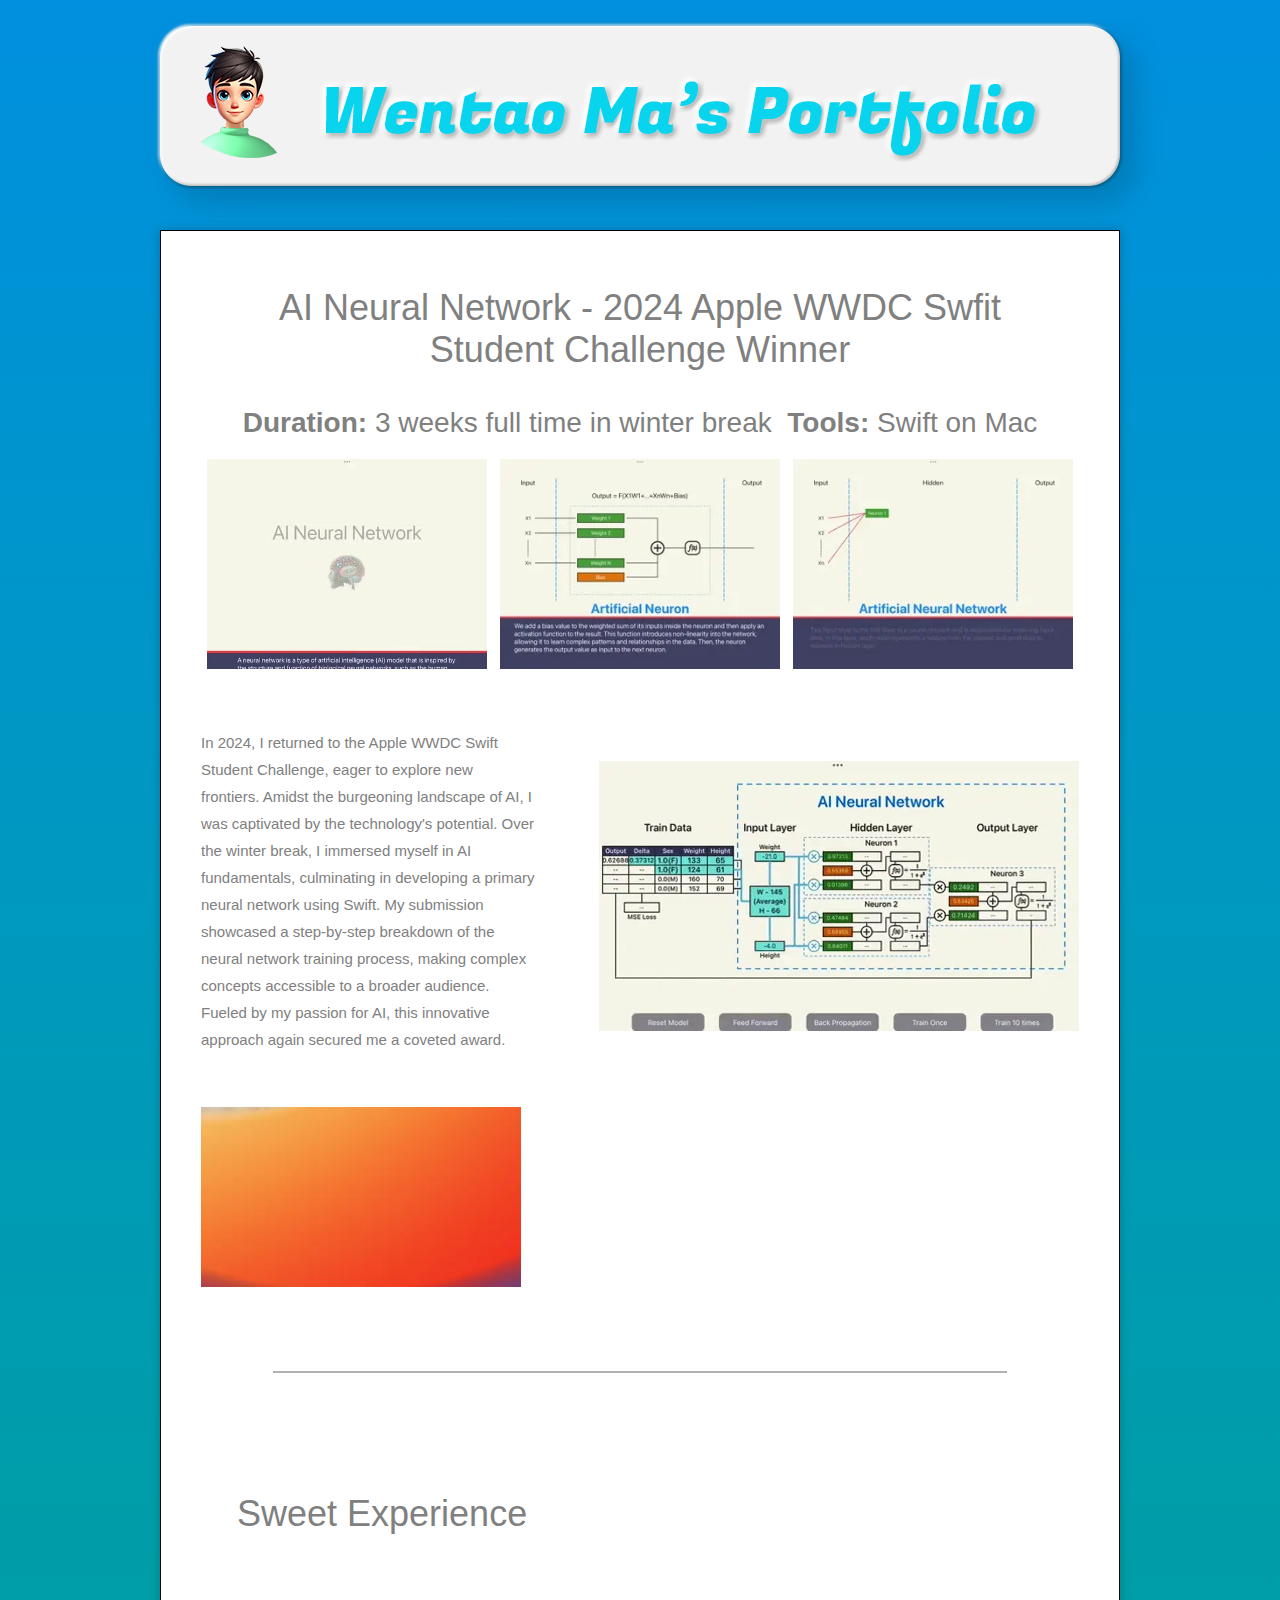
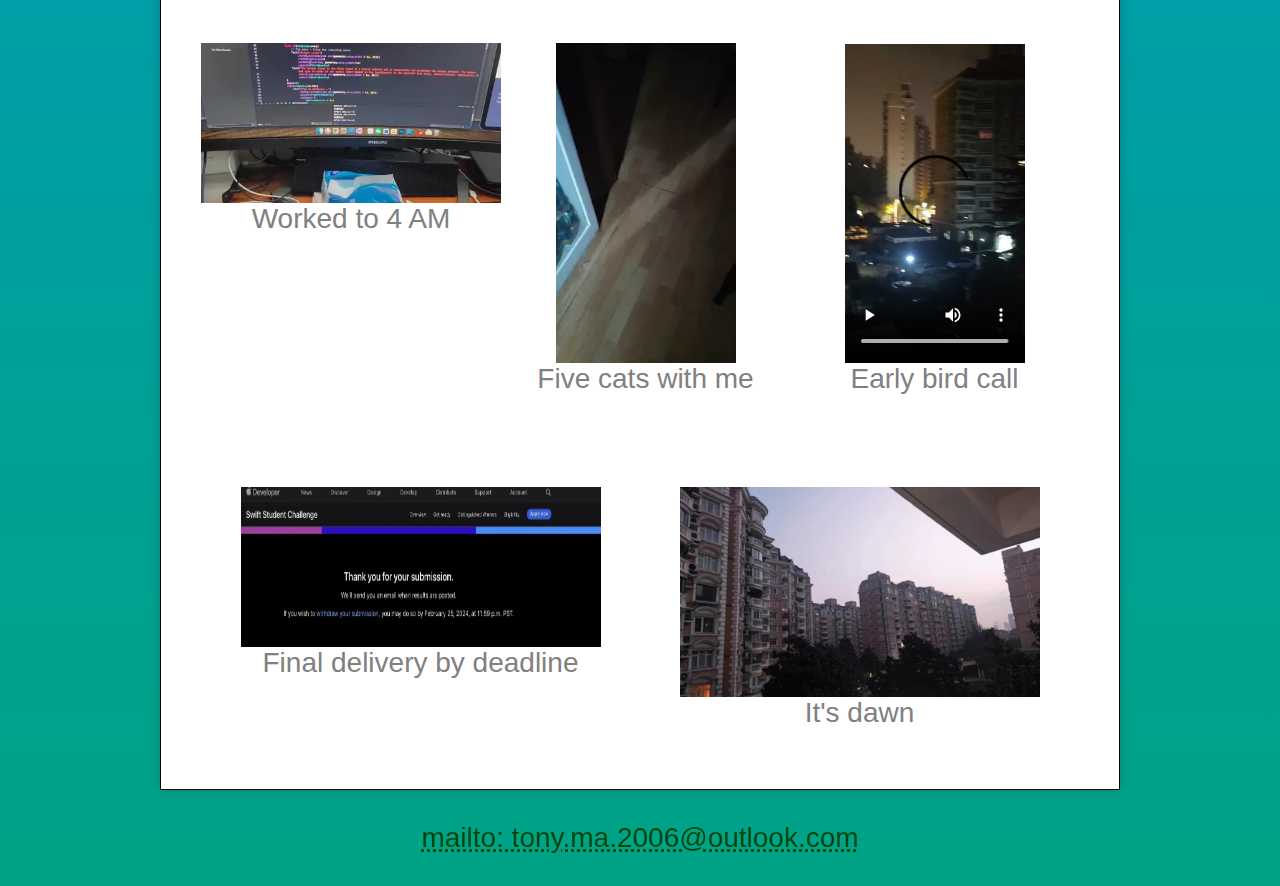
==== commit 32a8282e: "Version 1.6.2" ====
--- a/AINeuralNetwork.html
+++ b/AINeuralNetwork.html
@@ -44,12 +44,12 @@
 		
 			<section id="Section-Container">
 				<div>
-					<img class="banner" src="./Images/TopTitle.png" alt="Banner Image" />
+					<a href="./index.html"><img class="banner" src="./Images/TopTitle.png" alt="Banner Image" /> </a>
 				</div>
 
 				<div id="centered-box05" class="centered-box">
 	<div class="centered-box01-captial01">AI Neural Network - 2024 Apple WWDC Swfit Student Challenge Winner</div>
-		<div class="project-duration"><b>Duration:</b> 3 weeks full time in winter break<b>Tools:</b> Swift on Mac </div>
+		<div class="project-duration"><b>Duration:</b> 3 weeks full time in winter break&nbsp;&nbsp;<b>Tools:</b> Swift on Mac </div>
 		<div class="centered-box01-left">
 			<div class="centered-box01-image-box">
 				<img src="./Images/AINautralNetwork-2.webp" alt="Image 3" style="width:280px;height:210px;">
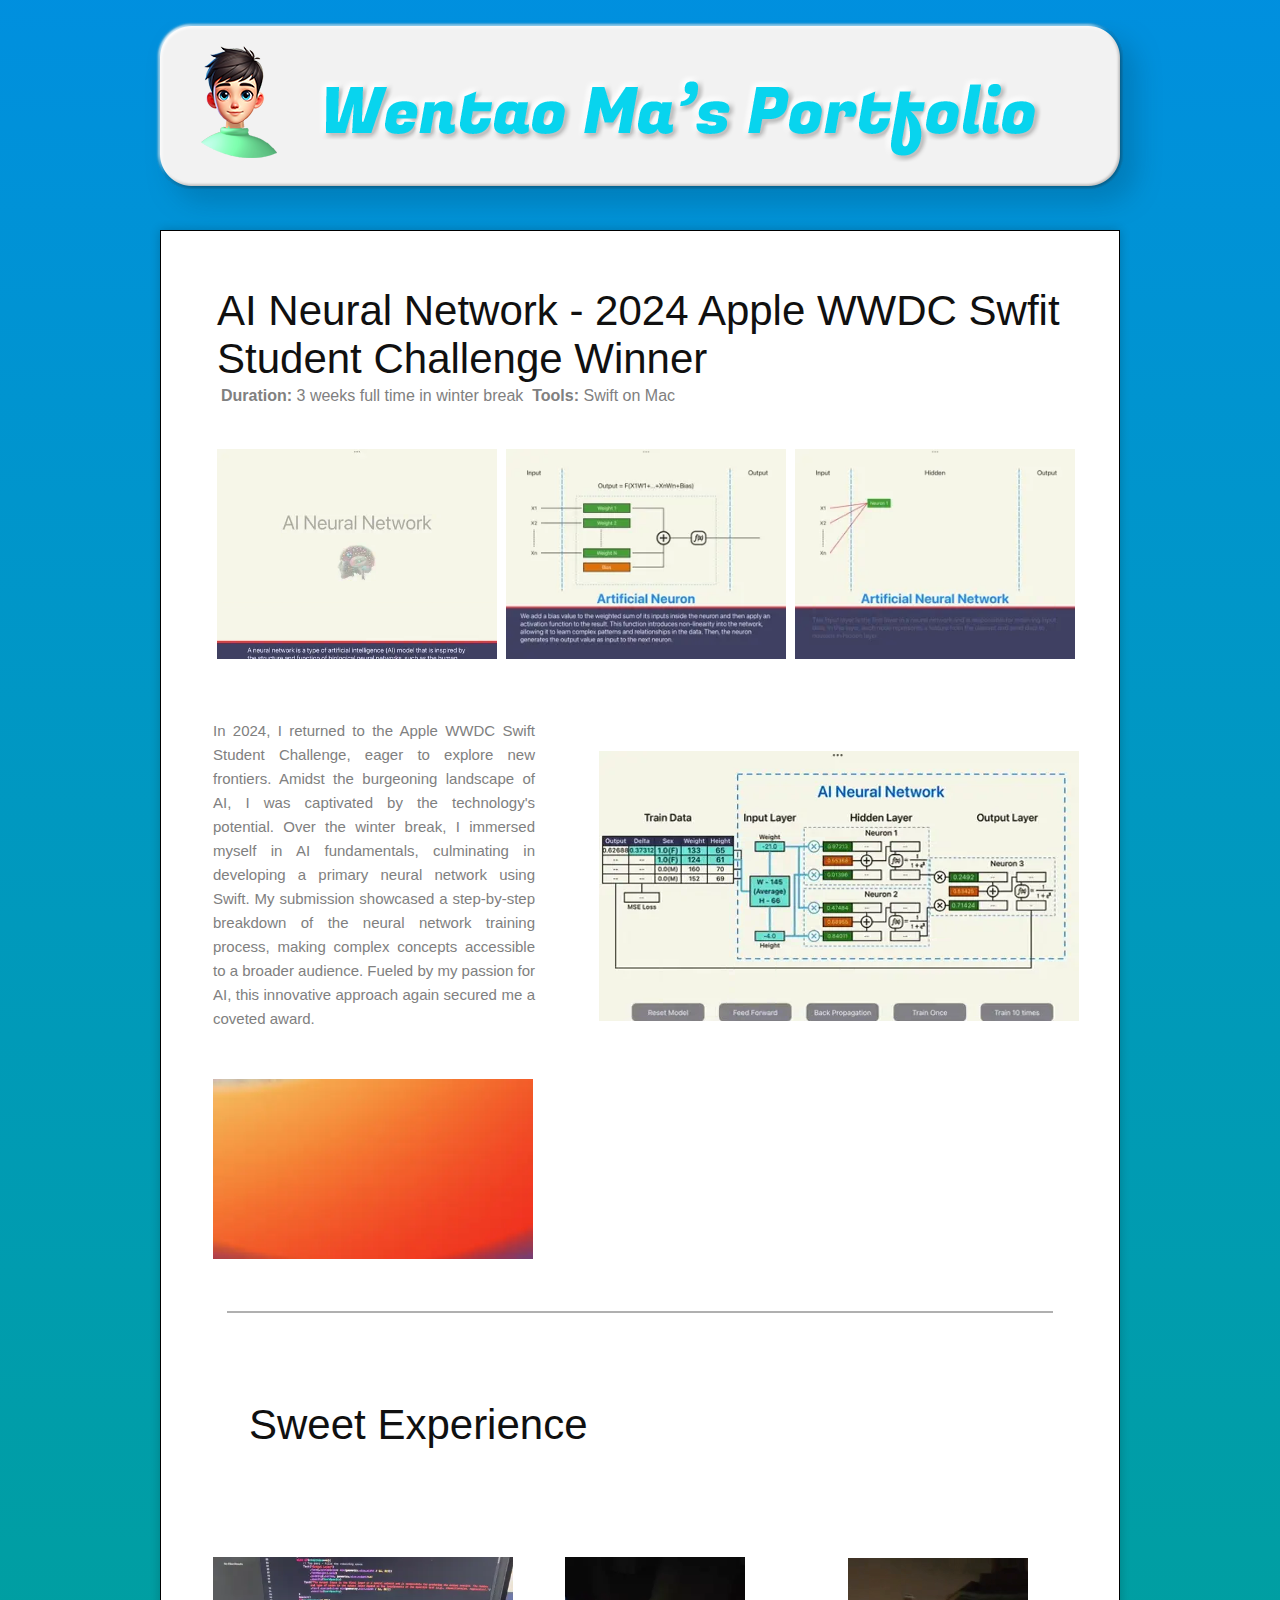
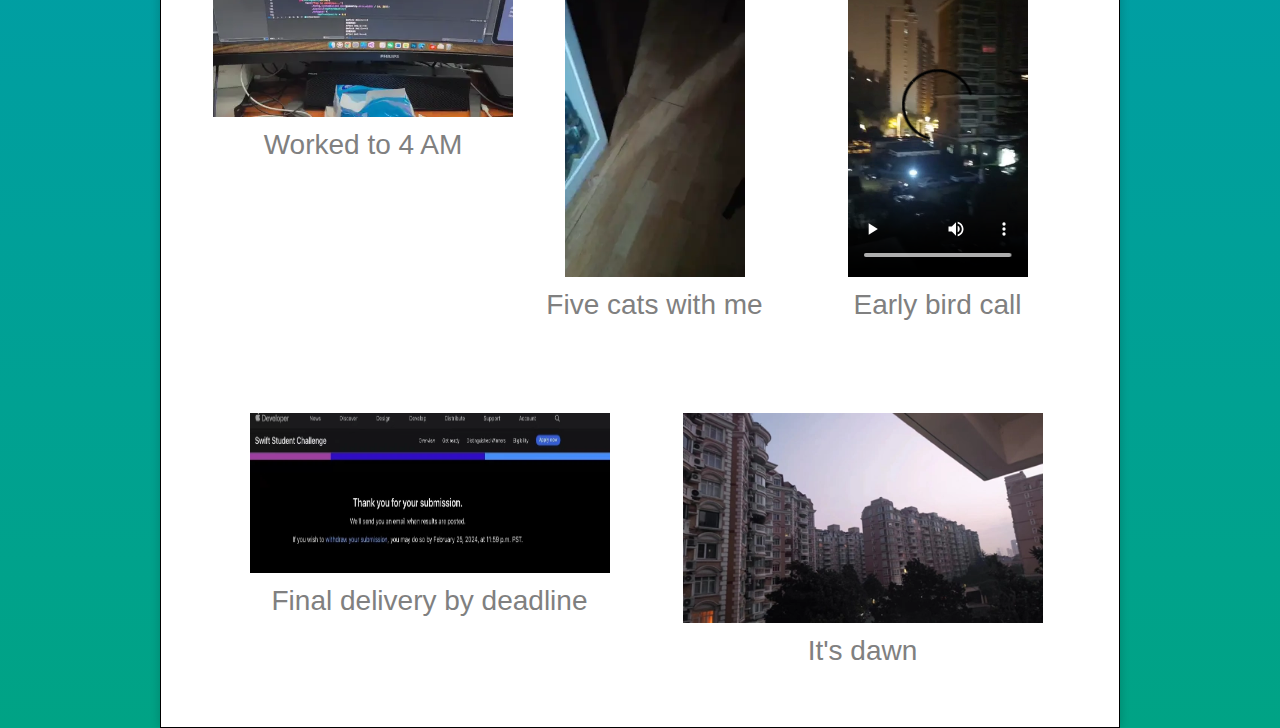
==== commit 207bd216: "V1.0 final" ====
--- a/AINeuralNetwork.html
+++ b/AINeuralNetwork.html
@@ -50,7 +50,7 @@
 				<div id="centered-box05" class="centered-box">
 	<div class="centered-box01-captial01">AI Neural Network - 2024 Apple WWDC Swfit Student Challenge Winner</div>
 		<div class="project-duration"><b>Duration:</b> 3 weeks full time in winter break&nbsp;&nbsp;<b>Tools:</b> Swift on Mac </div>
-		<div class="centered-box01-left">
+		<div class="centered-box01-content">
 			<div class="centered-box01-image-box">
 				<img src="./Images/AINautralNetwork-2.webp" alt="Image 3" style="width:280px;height:210px;">
 			</div>
@@ -61,7 +61,7 @@
 				<img src="./Images/AINautralNetwork-4.webp" alt="Image 3" style="width:280px;height:210px;">
 			</div>
 		</div>
-		<div class="centered-box01-right">
+		<div class="centered-box01-content">
 			<div class="centered-box01-description" style="font-size:15px">In 2024, I returned to the Apple WWDC Swift Student Challenge, eager to explore new frontiers. Amidst the burgeoning landscape of AI, I was captivated by the technology's potential. Over the winter break, I immersed myself in AI fundamentals, culminating in developing a primary neural network using Swift. My submission showcased a step-by-step breakdown of the neural network training process, making complex concepts accessible to a broader audience. Fueled by my passion for AI, this innovative approach again secured me a coveted award.<br /><br /><br />
 			<img src="./Images/WWDCWinner2024.webp" alt="Image 3" style="width:320px;height:180px;">
 			</div>
@@ -69,224 +69,37 @@
 				<img src="./Images/AINautralNetwork-1.webp" alt="Image 3" style="width:480px;height:270px;">
 			</div>
 		</div>
-		<hr style="border: 1px solid #B0B0B0; width: 80%; margin: 64px auto;" />
-		<div class="centered-box01-right">
+		<hr style="border: 1px solid #B0B0B0; width: 90%; margin: 32px auto;" />
+		<div class="centered-box01-content">
 			<div class="centered-box01-captial01">Sweet Experience<br /></div>
 		</div>
-		<div class="centered-box01-right">
+		<div class="centered-box01-content">
 			<div class="centered-box01-image-box" style="padding-top:32px;">
-				<img src="./Images/AINautralNetwork-5.webp" alt="Image 3" style="width:300px;height:160px;">Worked to 4 AM</img>
+				<img src="./Images/AINautralNetwork-5.webp" alt="Image 3" style="width:300px;height:160px;margin-bottom:12px;">Worked to 4 AM</img>
 			</div>
 			<div class="centered-box01-image-box" style="padding-top:32px;">
-				<img src="./Images/AINautralNetwork-6.webp" alt="Image 3" style="width:180px;height:320px;">Five cats with me</img>
+				<img src="./Images/AINautralNetwork-6.webp" alt="Image 3" style="width:180px;height:320px;margin-bottom:12px;">Five cats with me</img>
 			</div>
 			<div class="centered-box01-image-box" style="padding-top:32px;">
 				<video width="180" height="320" controls>
 				  <source src="./Images/AINautralNetwork-6.mp4" type="video/mp4"></source>
 				</video>
-			<p style="text-align: center; text-color:black; display:block;font-size:16px;"></p>
+			<p style="text-align: center; text-color:black; display:block;font-size:16px;margin-bottom:12px;"></p>
 			Early bird call
 			</div>
 
 
 		</div>
-		<div class="centered-box01-right">
+		<div class="centered-box01-content">
 			<div class="centered-box01-image-box" style="padding-top:32px;">
-				<img src="./Images/AINautralNetwork-8.webp" alt="Image 3" style="width:360px;height:160px;">Final delivery by deadline</img>
+				<img src="./Images/AINautralNetwork-8.webp" alt="Image 3" style="width:360px;height:160px;margin-bottom:12px;">Final delivery by deadline</img>
 			</div>
 			<div class="centered-box01-image-box" style="padding-top:32px;">
-				<img src="./Images/AINautralNetwork-9.webp" alt="Image 3" style="width:360px;height:210px;">It's dawn</img>
+				<img src="./Images/AINautralNetwork-9.webp" alt="Image 3" style="width:360px;height:210px;margin-bottom:12px;">It's dawn</img>
 			</div>
 		</div>
 	</div>
-					<!--
-	<div id="centered-box02" class="centered-box">
-		<div class="centered-box01-captial01">Hellevator!</div>
-		<div class="project-duration"><b>Duration:</b> 3 weeks full time  <b>Tools:</b> Unity </div>
-		<div class="centered-box01-left">
-			<div class="centered-box01-image-box">
-				<img src="./Images/Helevator-1.webp" alt="Image 1" style="width:480px;height:270px;">
-			</div>
-			<div class="centered-box01-description" style="padding:16px;font-size:24px;">A whimsy game about sorting ghosts into the correct levels of the inferno.</div>
-		</div>
-		<div class="centered-box01-right">
-			<div class="centered-box01-description">Step into the shoes of Dante, a twelve-year-old in an unexpected predicament. After a fateful math test cheat, he tumbles headfirst into the fiery depths of Hell. Now, under the watchful eye of the infamous Mephistopheles, Dante takes on a peculiar role: elevator operator to the underworld. As ghosts, spirits, and souls file past, he must swiftly judge their earthly transgressions based on their "life receipts." With the clock ticking and Mephistopheles's expectations soaring, Dante must navigate the delicate balance of justice and efficiency. One misstep could seal his fate in this infernal realm.</div>
-			<div class="centered-box01-image-box">
-				<img src="./Images/Helevator-2.webp" alt="Image 1" style="width:480px;height:270px;">
-			</div>
-		</div>
-		<div class="centered-box01-left">
-			<div class="centered-box01-image-box">
-				<img src="./Images/Helevator-4.png" alt="Image 1" style="width:400px;height:225px;">
-			</div>
-			<div class="centered-box01-description" style="padding:16px;font-size:18px;">This game was developed during the National High School Game Academy in CMU.<br />Our team named Peculiar Geese with five members: Megan (production, sound design), Ellie (art), Ashley (art), Alex (programming) and me (programming).<br />It received the Best Use of TA Resources award for involving all the TAs in voiceover.</div>
-
-		</div>
-		<div class="centered-box01-right">
-			<div class="centered-box01-image-box">
-				<img src="./Images/Helevator-5.png" alt="Image 1" style="width:400px;height:225px;">
-			</div>
-			<div class="centered-box01-image-box">
-				<img src="./Images/Helevator-6.png" alt="Image 1" style="width:400px;height:225px;">
-			</div>
-		</div>
-		<div class="centered-box01-right">
-			<div class="centered-box01-image-box">
-				<img src="./Images/Helevator-3.webp" alt="Image 1" style="width:480px;height:270px;">
-			</div>
-			<div class="centered-box04-container" style="margin:16px">
-			Source code and introduced video are available on Github and Youtube now.<br />
-			<a href="https://youtu.be/_uwp3-n0640"><img src="./Images/ARSports-Youtube.webp" alt="Image 1" style="width:144px;height:44px;marging:10px;"></a>
-			<a href="https://github.com/ObjectOops/Hellevator"><img src="./Images/GitHub_Logo.png" alt="Image 1" style="width:144px;height:64px;marging:10px;"></a>
-			</div>
-		</div>
-	</div>
-	<div id="centered-box03" class="centered-box">
-		<div class="centered-box01-captial01">Monument Valley Clone</div>
-		<div class="project-duration"><b>Duration:</b> 6 weeks in summer break<b>Tools:</b> Unity, Javascript </div>
-		<div class="centered-box01-right">
-		</div>
-		<div class="centered-box01-right">
-			<div class="centered-box01-description">Monument Valley is one of my favorite games. Cleverly using optical illusions, the game creates seemingly impossible mazes and paths, giving players a sense of surprise and accomplishment when solving puzzles. The first time I saw this game, I couldn't help but be amazed by its creativity. <br /></div>
-			<div class="centered-box01-image-box">
-				<img src="./Images/3DProject-5.png" alt="Image 1" style="width:240px;height:360px;">
-			</div>
-		</div>
-		<div class="centered-box01-right">
-			<div class="centered-box01-image-box">
-				<img src="./Images/3DProject-6.jpg" alt="Image 1" style="width:360px;height:320px;">
-				<img src="./Images/3DProject-7.gif" alt="Image 1" style="width:360px;height:320px;">
-			</div>
-			<div class="centered-box01-description">This summer, based on the open source project on Github:<a href="https://github.com/snhwv/Monument-Valley">https://github.com/snhwv/Monument-Valley</a>, I made a simple implementation myself.<br />The basic 3D visual dislocation technology of the Monument Valley game is just orthogonal projection in computer graphics. After projecting 3D objects onto a 2D plane, the connection relationship of 3D space objects is determined based on the position relationship on the 2D plane. This makes it possible to achieve path connections that are impossible in reality.
-			<img src="./Images/3DProject-8.png" alt="Image 1" style="width:480px;height:250px;">
-			</div>
-
-		</div>
-
-		<div class="centered-box01-right">
-		The original open source project is based on the Javascript, use three.js framework. After understanding the basic principles, I implemented the game using Javascript and Unity, and made several simple experimental levels.
-		</div>
-		<div class="centered-box01-right">
-			<div class="centered-box01-image-box">
-				<img src="./Images/3DProject-1.webp" alt="Image 1" style="width:240px;height:225px;">
-			</div>
-			<div class="centered-box01-image-box">
-				<img src="./Images/3DProject-2.webp" alt="Image 1" style="width:240px;height:225px;">
-			</div>
-			<div class="centered-box01-image-box">
-				<img src="./Images/3DProject-3.webp" alt="Image 1" style="width:240px;height:225px;">
-			</div>
-
-		</div>
-	</div>
-	<div id="centered-box04" class="centered-box">
-		<div class="centered-box01-right">
-		<div class="centered-box01-captial01">还没做好</div>
-		</div>
-	</div>
-	<div id="centered-box05" class="centered-box">
-	<div class="centered-box01-captial01">AI Neural Network - 2024 Apple WWDC Swfit Student Challenge Winner</div>
-		<div class="project-duration"><b>Duration:</b> 3 weeks full time in winter break<b>Tools:</b> Swift on Mac </div>
-		<div class="centered-box01-left">
-			<div class="centered-box01-image-box">
-				<img src="./Images/AINautralNetwork-2.webp" alt="Image 3" style="width:280px;height:210px;">
-			</div>
-			<div class="centered-box01-image-box">
-				<img src="./Images/AINautralNetwork-3.webp" alt="Image 3" style="width:280px;height:210px;">
-			</div>
-			<div class="centered-box01-image-box">
-				<img src="./Images/AINautralNetwork-4.webp" alt="Image 3" style="width:280px;height:210px;">
-			</div>
-		</div>
-		<div class="centered-box01-right">
-			<div class="centered-box01-description" style="font-size:15px">In 2024, I returned to the Apple WWDC Swift Student Challenge, eager to explore new frontiers. Amidst the burgeoning landscape of AI, I was captivated by the technology's potential. Over the winter break, I immersed myself in AI fundamentals, culminating in developing a primary neural network using Swift. My submission showcased a step-by-step breakdown of the neural network training process, making complex concepts accessible to a broader audience. Fueled by my passion for AI, this innovative approach again secured me a coveted award.<br /><br /><br />
-			<img src="./Images/WWDCWinner2024.webp" alt="Image 3" style="width:320px;height:180px;">
-			</div>
-			<div class="centered-box01-image-box" style="padding-top:32px;">
-				<img src="./Images/AINautralNetwork-1.webp" alt="Image 3" style="width:480px;height:270px;">
-			</div>
-		</div>
-		<div class="centered-box01-right">
-			<div class="centered-box01-description" style="font-size:18px">Sweet Experience<br /></div>
-		</div>
-		<div class="centered-box01-right">
-			<div class="centered-box01-image-box" style="padding-top:32px;">
-				<img src="./Images/AINautralNetwork-5.webp" alt="Image 3" style="width:300px;height:160px;">Worked to 4 AM</img>
-			</div>
-			<div class="centered-box01-image-box" style="padding-top:32px;">
-				<img src="./Images/AINautralNetwork-6.webp" alt="Image 3" style="width:180px;height:320px;">Five cats with me</img>
-			</div>
-			<div class="centered-box01-image-box" style="padding-top:32px;">
-				<video width="180" height="320" controls>
-				  <source src="./Images/AINautralNetwork-6.mp4" type="video/mp4"></source>
-				</video>
-			<p style="text-align: center; text-color:black; display:block;font-size:16px;"></p>
-			Early bird call
-			</div>
-
-
-		</div>
-		<div class="centered-box01-right">
-			<div class="centered-box01-image-box" style="padding-top:32px;">
-				<img src="./Images/AINautralNetwork-8.webp" alt="Image 3" style="width:360px;height:160px;">Final delivery by deadline</img>
-			</div>
-			<div class="centered-box01-image-box" style="padding-top:32px;">
-				<img src="./Images/AINautralNetwork-9.webp" alt="Image 3" style="width:360px;height:210px;">It's dawn</img>
-			</div>
-		</div>
-	</div>
-	<div id="centered-box06" class="centered-box">
-		<div class="centered-box01-captial01">Computer Graphics Course</div>
-		<div class="centered-box01-right">
-			<div class="centered-box01-description" style="font-size:15px">I studied the basic courses of computer graphics at edx, learned the necessary mathematical knowledge, understood the concepts of 3D, the principles of space mapping, and the basic implementation algorithms such as texturing and lighting.
-			</div>
-			<div class="centered-box01-image-box" style="padding-top:32px;">
-				<img src="./Images/Other-1.webp" alt="Image 3" style="width:240px;height:270px;">
-			</div>
-		</div>
-		<div class="centered-box01-captial01">Unity Shader Implementation</div>
-		<div class="centered-box01-right">
-			<div class="centered-box01-description" style="font-size:15px">Although Unity has provided the ShaderGraph function to simplify the implementation of shaders greatly, experienced seniors recommended that I understand the implementation of shaders from the code level as a necessary essential skill for a developer, so I followed the tutorial and worked hard to implement some basic shaders. This allowed me to understand the fundamental underlying logic of 3D graphics operations. I also more clearly mastered implementing simple shaders as needed and controlling the realization of the required 3D effects.
-			</div>
-		</div>
-		<div class="centered-box01-right">
-			<div class="centered-box01-image-box" style="padding-top:32px;">
-				<img src="./Images/Other-2.webp" alt="Image 3" style="width:260px;height:160px;">Simple Shader</img>
-			</div>
-			<div class="centered-box01-image-box" style="padding-top:32px;">
-				<img src="./Images/Other-3.webp" alt="Image 3" style="width:260px;height:160px;">Bump Map</img>
-			</div>
-			<div class="centered-box01-image-box" style="padding-top:32px;">
-				<img src="./Images/Other-4.webp" alt="Image 3" style="width:260px;height:160px;">Illumination</img>
-			</div>
-		</div>
-		<div class="centered-box01-right">
-			<div class="centered-box01-image-box" style="padding-top:32px;">
-				<img src="./Images/Other-5.webp" alt="Image 3" style="width:260px;height:160px;">Illumination 2</img>
-			</div>
-			<div class="centered-box01-image-box" style="padding-top:32px;">
-				<img src="./Images/Other-6.webp" alt="Image 3" style="width:260px;height:160px;">Transparent</img>
-			</div>
-			<div class="centered-box01-image-box" style="padding-top:32px;">
-				<img src="./Images/Other-7.webp" alt="Image 3" style="width:260px;height:160px;">Mirror</img>
-			</div>
-		</div>
-		<div class="centered-box01-right">
-			<div class="centered-box01-image-box" style="padding-top:32px;">
-				<img src="./Images/Other-8.webp" alt="Image 3" style="width:260px;height:160px;">360 view box</img>
-			</div>
-			<div class="centered-box01-image-box" style="padding-top:32px;">
-				<img src="./Images/Other-9.webp" alt="Image 3" style="width:260px;height:160px;">Water</img>
-			</div>
-			<div class="centered-box01-image-box" style="padding-top:32px;">
-				<img src="./Images/Other-10.webp" alt="Image 3" style="width:260px;height:160px;">Frog</img>
-			</div>
-		</div>
-	</div>
-		-->
-					<div style="margin:32px;">
-						<p> <a href="mailto: tony.ma.2006@outlook.com" style="color:red;"> mailto: tony.ma.2006@outlook.com </a></p>
-					</div>
+					
 				</div></section>
     
             
@@ -295,160 +108,7 @@
     </div>
 	
 <script>
-	/*
-    let aniImageReady = [false, false, false, false, false, false];
-
-// 添加鼠标悬停事件监听器
-document.getElementById('imgBox01').addEventListener('mouseover', () => {
-	if (aniImageReady[5]) {
-        // 更改图像源
-        const img1 = document.getElementById('imgBoxFore01');
-        img1.style.display = "none";  // 显示图片
-        const img2 = document.getElementById('imgBoxAni01');
-        img2.style.display = "block";  // 显示图片
-	/*
-    document.getElementById('imgBoxFore01').src = './Images/ARSports-1.webp';
-     document.getElementById('item-title01').style.color = 'blue';
-     */ /*
-    }
 	
-});
-
-// 添加鼠标移出事件监听器
-document.getElementById('imgBox01').addEventListener('mouseout', () => {
-	if (aniImageReady[5]) {
-		// 恢复原始图像源
-		const img1 = document.getElementById('imgBoxFore01');
-		img1.style.display = "block";  // 显示图片
-		const img2 = document.getElementById('imgBoxAni01');
-		img2.style.display = "none";  // 显示图片
-	}
-});
-
-// 添加鼠标悬停事件监听器
-document.getElementById('imgBox02').addEventListener('mouseover', () => {
-    // 更改图像源
-    document.getElementById('imgBoxFore02').src = './Images/Helevator-1.webp';
-	 document.getElementById('item-title02').style.color = 'blue';
-});
-
-// 添加鼠标移出事件监听器
-document.getElementById('imgBox02').addEventListener('mouseout', () => {
-    // 恢复原始图像源
-    document.getElementById('imgBoxFore02').src = './Images/Helevator-0.webp';
-	document.getElementById('item-title02').style.color = 'gray';
-});
-	
-// 添加鼠标悬停事件监听器
-document.getElementById('imgBox03').addEventListener('mouseover', () => {
-    // 更改图像源
-    document.getElementById('imgBoxFore03').src = './Images/3DProject-1.webp';
-	document.getElementById('item-title03').style.color = 'blue';
-});
-
-// 添加鼠标移出事件监听器
-document.getElementById('imgBox03').addEventListener('mouseout', () => {
-    // 恢复原始图像源
-    document.getElementById('imgBoxFore03').src = './Images/3DProject-0.webp';
-	document.getElementById('item-title03').style.color = 'gray';
-} );
-	 
-// 添加鼠标悬停事件监听器
-document.getElementById('imgBox04').addEventListener('mouseover', () => {
-    // 更改图像源
-    document.getElementById('imgBoxFore04').src = './Images/ARSports-1.webp';
-	document.getElementById('item-title04').style.color = 'blue';
-});
-
-// 添加鼠标移出事件监听器
-document.getElementById('imgBox04').addEventListener('mouseout', () => {
-    // 恢复原始图像源
-    document.getElementById('imgBoxFore04').src = './Images/ARSports-0.webp';
-	document.getElementById('item-title04').style.color = 'gray';
-});
-
-// 添加鼠标悬停事件监听器
-document.getElementById('imgBox05').addEventListener('mouseover', () => {
-    // 更改图像源
-    document.getElementById('imgBoxFore05').src = './Images/AINautralNetwork-1.webp';
-	 document.getElementById('item-title05').style.color = 'blue';
-});
-
-// 添加鼠标移出事件监听器
-document.getElementById('imgBox05').addEventListener('mouseout', () => {
-    // 恢复原始图像源
-    document.getElementById('imgBoxFore05').src = './Images/AINautralNetwork-0.webp';
-	document.getElementById('item-title05').style.color = 'gray';
-});
-	 
-// 添加鼠标悬停事件监听器
-document.getElementById('imgBox06').addEventListener('mouseover', () => {
-    // 更改图像源
-    document.getElementById('imgBoxFore06').src = './Images/Other-1.webp';
-	document.getElementById('item-title06').style.color = 'blue';
-});
-
-// 添加鼠标移出事件监听器
-document.getElementById('imgBox06').addEventListener('mouseout', () => {
-    // 恢复原始图像源
-    document.getElementById('imgBoxFore06').src = './Images/Other-0.webp';
-	document.getElementById('item-title06').style.color = 'gray';
-});
-
-	
-
-	window.onload = function () {
-        console.log('window.onload');
-        const img1 = document.getElementById('imgBoxAni01');
-        img1.src = './Images/ARSports-1.webp';  // 在页面完全加载后设置图片的 src
-		img1.style.display = "block";  // 显示图片
-
-        img1.onload = function () {
-			aniImageReady[0] = true;
-            console.log('Image01 load!');
-		};
-
-        const img2 = document.getElementById('imgBoxAni02');
-        img2.src = './Images/Helevator-1.webp';  // 在页面完全加载后设置图片的 src
-        img2.style.display = "block";  // 显示图片
-
-        img2.onload = function () {
-            aniImageReady[1] = true;
-		};
-
-        const img3 = document.getElementById('imgBoxAni03');
-        img3.src = './Images/3DProject-1.webp';  // 在页面完全加载后设置图片的 src
-        img3.style.display = "block";  // 显示图片
-
-        img3.onload = function () {
-            aniImageReady[2] = true;
-		};
-
-        const img4 = document.getElementById('imgBoxAni04');
-        img4.src = './Images/Other-1.webp';  // 在页面完全加载后设置图片的 src
-        img4.style.display = "block";  // 显示图片
-
-        img4.onload = function () {
-            aniImageReady[3] = true;
-		};
-
-        const img5 = document.getElementById('imgBoxAni05');
-        img5.src = './Images/AINautralNetwork-1.webp';  // 在页面完全加载后设置图片的 src
-        img5.style.display = "block";  // 显示图片
-
-        img5.onload = function () {
-            aniImageReady[4] = true;
-		};
-
-        const img6 = document.getElementById('imgBoxAni07');
-        img6.src = './Images/ARSports-1.webp';  // 在页面完全加载后设置图片的 src
-        img6.style.display = "block";  // 显示图片
-
-        img6.onload = function () {
-            aniImageReady[5] = true;
-        };
-    };
-	*/
 var currentBox = null;
 
 $(document).ready(function() {
--- a/Style/style.css
+++ b/Style/style.css
@@ -1,7 +1,7 @@
 
 
 html {
-	font-family: "Helvetica Neue", Helvetica, Tahoma, Arial, sans-serif;
+	font-family: Arial, Courier New, "Helvetica Neue", Helvetica, Tahoma, Arial, sans-serif;
 }
 html,
 body {
@@ -71,12 +71,15 @@
 }
 
 .centered-box01-captial01 {
-	font-size:36px;
+	font-size:42px;
 	margin: 36px;
-}
-
-.centered-box01-left {
-    padding: 20px;
+	color:#101010;
+	text-align:left;
+}
+
+.centered-box01-content {
+    padding: 20px;
+	padding-left: 32px;
 	width:100%;
     display: flex;
 }
@@ -106,19 +109,22 @@
 	font-size: 16px;
 }
 
-.centered-box01-right {
-    width:100%;
-    padding: 20px;
-	display: flex;
-}
 
 .centered-box01-description {
 	flex:4;
     flex-grow: 1;
-	font-size: 20px;
-	text-align: left;
+	font-size: 18px;
+	text-align: justify;
 	padding-right: 64px;
-	line-height: 1.8;
+	line-height: 1.6;
+}
+
+.project-duration {
+	text-align:left;
+	padding-left: 40px;
+	font-size: 16px;
+	margin-top: -32px;
+	margin-bottom: 24px;
 }
 
 .centered-box-02-container {
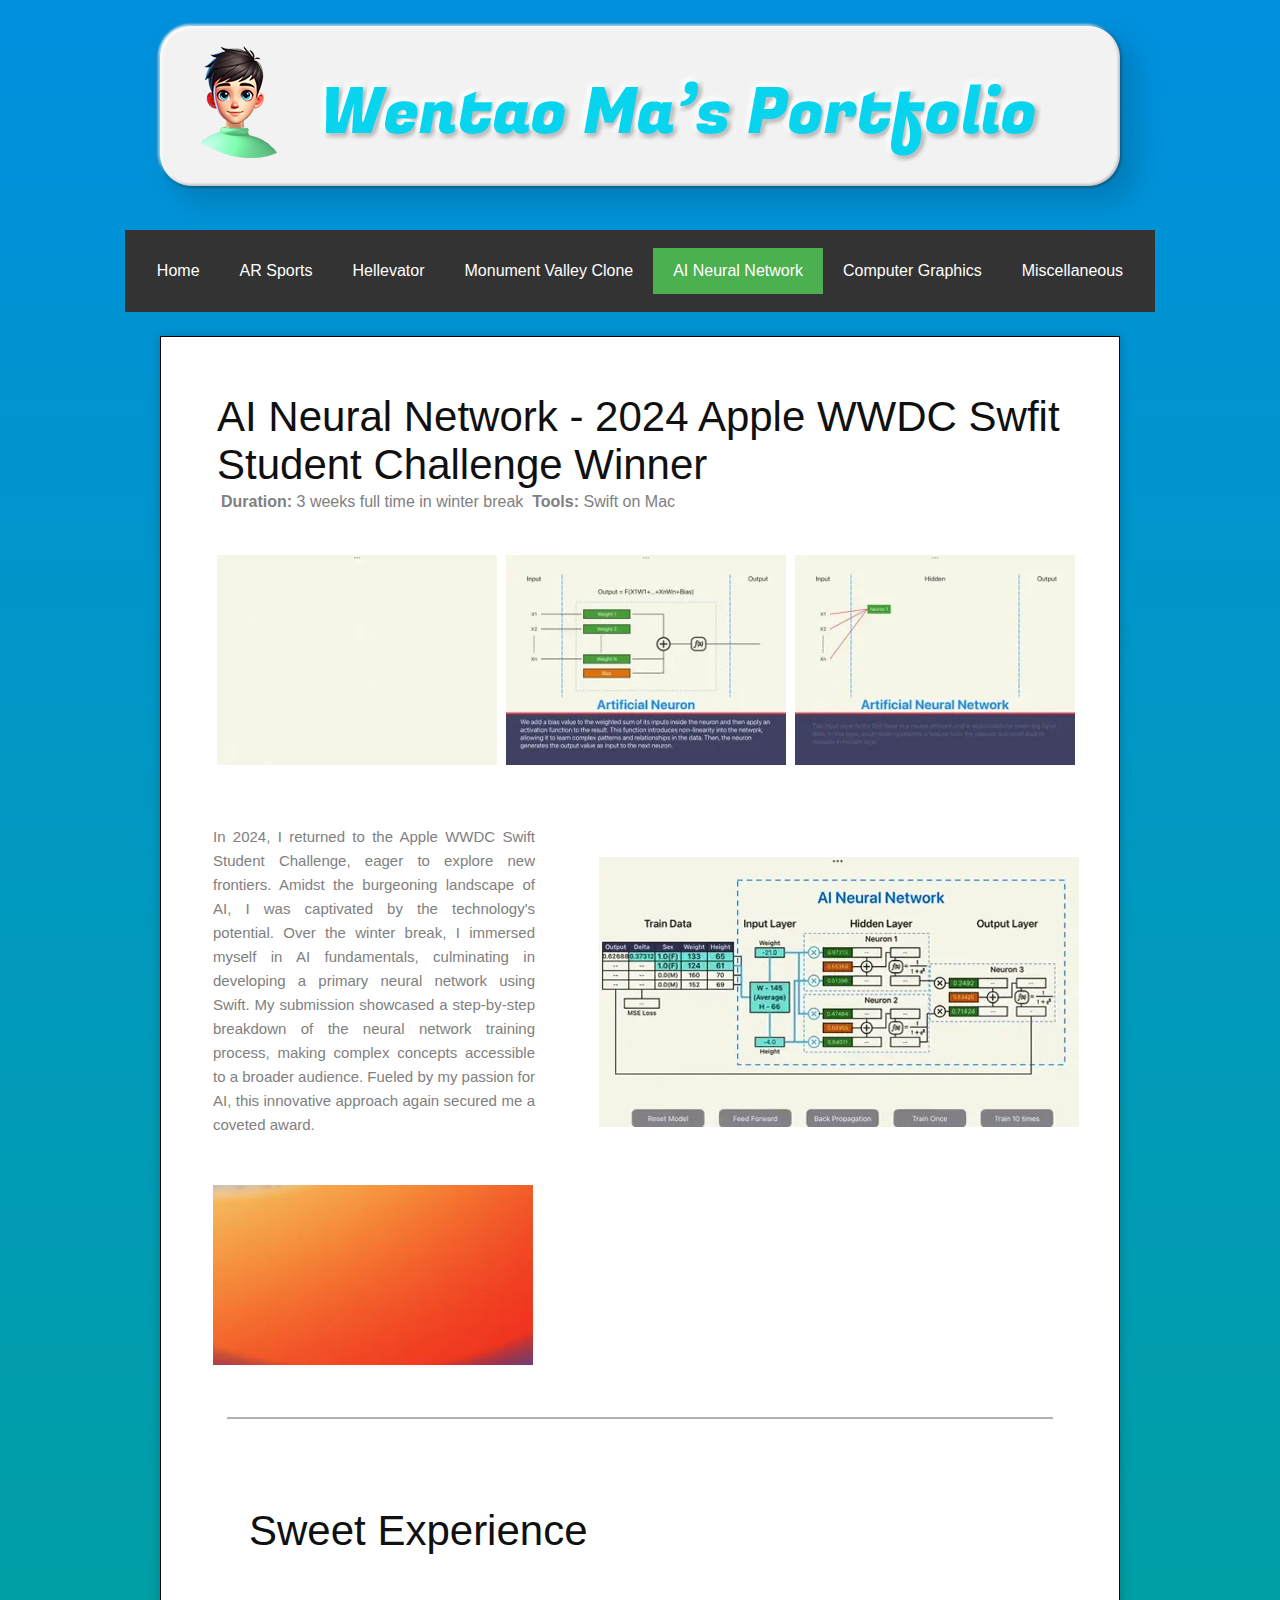
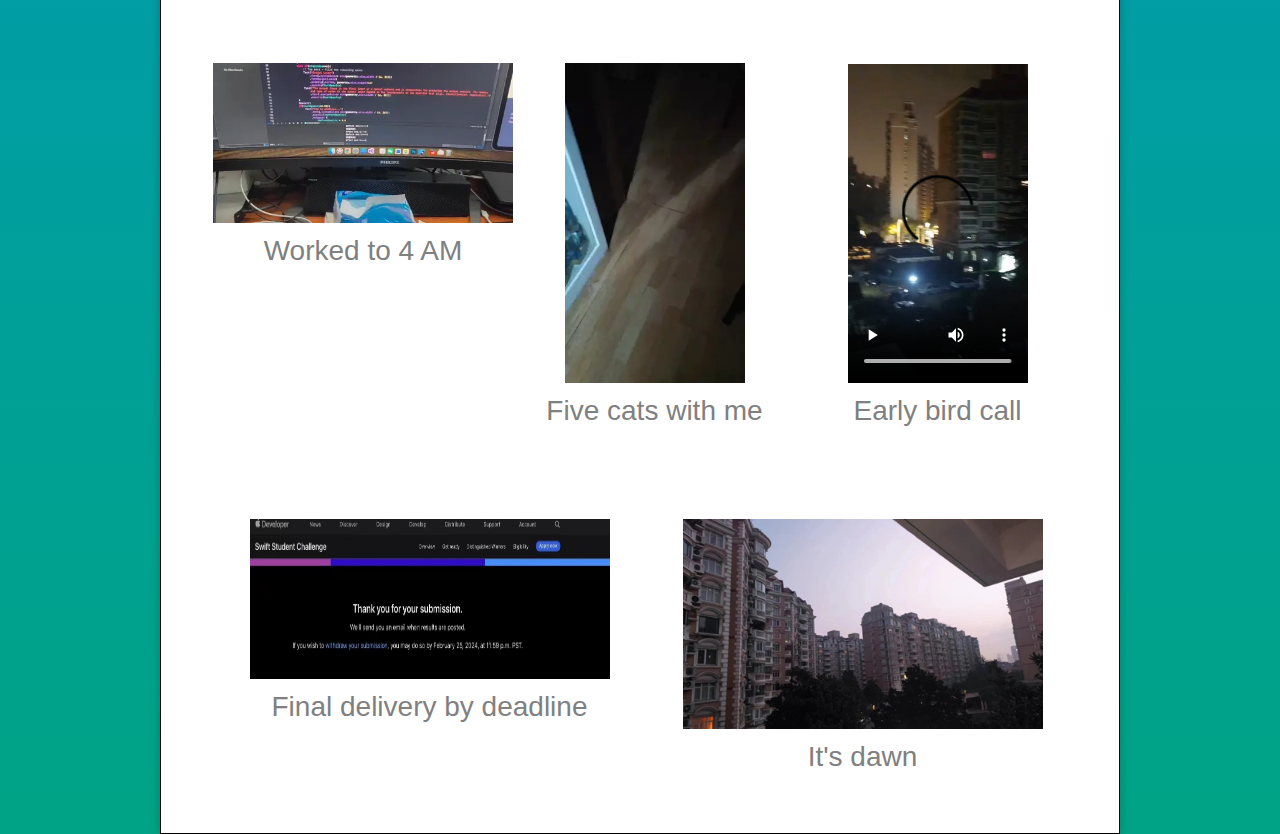
==== commit 4d3ebc8a: "增加菜单条" ====
--- a/AINeuralNetwork.html
+++ b/AINeuralNetwork.html
@@ -45,6 +45,18 @@
 			<section id="Section-Container">
 				<div>
 					<a href="./index.html"><img class="banner" src="./Images/TopTitle.png" alt="Banner Image" /> </a>
+				</div>
+				
+				<div class="navbar">
+					<ul>
+						<li class="menu-item" id="home-link" ><a href="index.html">Home</a></li>
+						<li class="menu-item" id="arsports-link"><a href="ARSports.html">AR Sports</a></li>
+						<li class="menu-item" id="helleve-link"><a href="Hellevator.html">Hellevator</a></li>
+						<li class="menu-item" id="monument-link"><a href="Monument.html">Monument Valley Clone</a></li>
+						<li class="menu-item active" id="aineural-link"><a href="AINeuralNetwork.html">AI Neural Network</a></li>
+						<li class="menu-item" id="graphics-link"><a href="ComputerGraphics.html">Computer Graphics</a></li>
+						<li class="menu-item" id="misc-link"><a href="Miscellaneous.html">Miscellaneous</a></li>
+					</ul>
 				</div>
 
 				<div id="centered-box05" class="centered-box">
--- a/Style/style.css
+++ b/Style/style.css
@@ -288,3 +288,43 @@
 	margin: 10px 0; /* 段落间距 */
 	color: gray;
 }
+
+/* Menu Bar Styling */
+.navbar {
+    background-color: #333;
+    overflow: hidden;
+	padding-left: 12px;
+	padding-right: 12px;
+	margin-bottom:24px;
+}
+
+.navbar ul {
+    list-style-type: none;
+    margin: 0;
+    padding: 0;
+    display: flex;
+    justify-content: center;
+}
+
+.navbar li {
+    display: inline;
+    padding: 14px 20px;
+}
+
+.navbar a {
+    text-decoration: none;
+    color: white;
+    font-size: 16px;
+    display: block;
+}
+
+.navbar .active {
+    background-color: #4CAF50;  /* Highlight color for the active menu item */
+    color: white;
+}
+
+/* Hover effect */
+.navbar a:hover {
+    background-color: #ddd;
+    color: black;
+}
